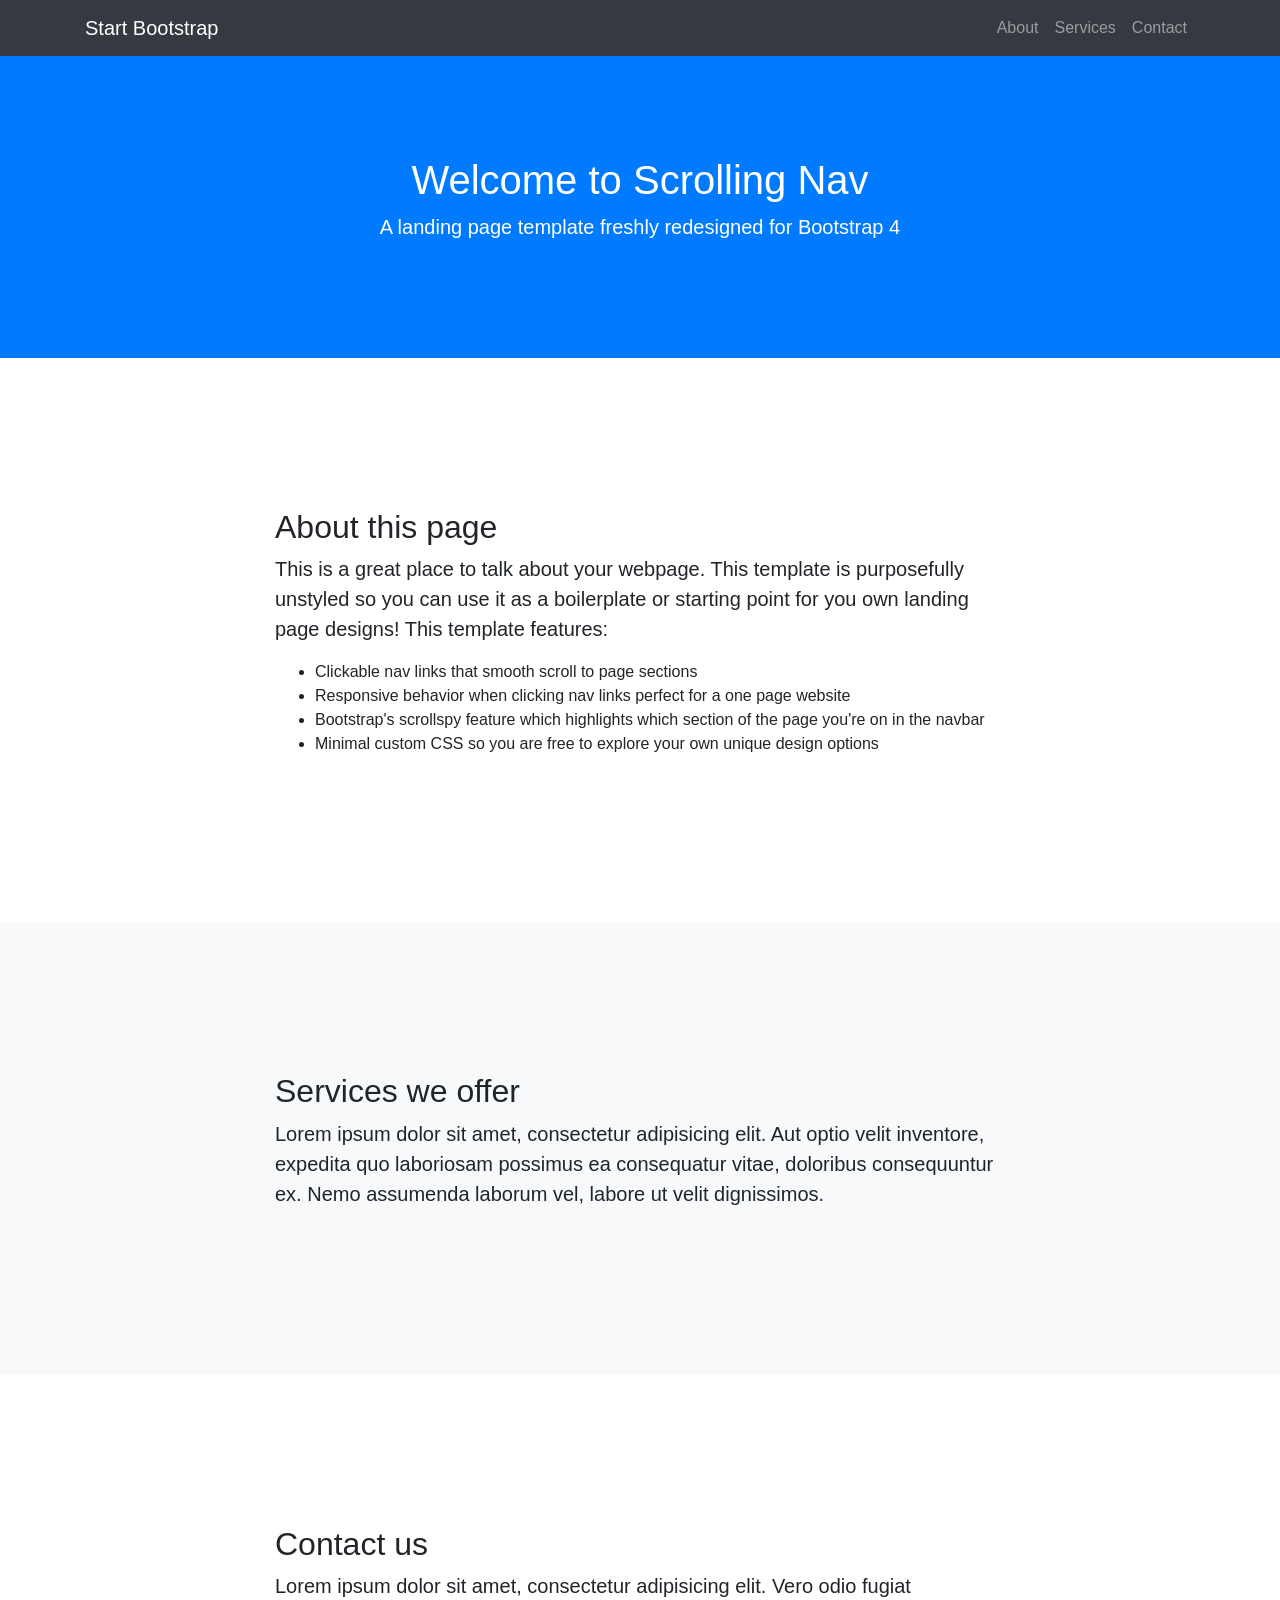
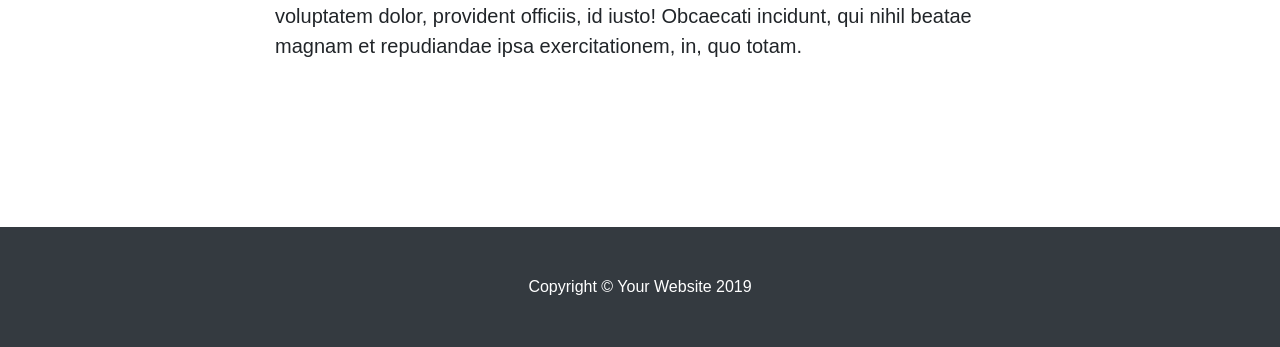
==== index.html @ 100c6a7b "Basic scroller structure" ====
<!DOCTYPE html>
<html lang="en">

<head>

  <meta charset="utf-8">
  <meta name="viewport" content="width=device-width, initial-scale=1, shrink-to-fit=no">
  <meta name="description" content="">
  <meta name="author" content="">

  <title>Scrolling Nav - Start Bootstrap Template</title>

  <!-- Bootstrap core CSS -->
  <link rel="stylesheet" href="https://stackpath.bootstrapcdn.com/bootstrap/4.1.3/css/bootstrap.min.css"
    integrity="sha384-MCw98/SFnGE8fJT3GXwEOngsV7Zt27NXFoaoApmYm81iuXoPkFOJwJ8ERdknLPMO" crossorigin="anonymous">

  <!-- Custom styles for this template -->
  <link rel="stylesheet" href="./style.css">

</head>

<body id="page-top">

  <!-- Navigation -->
  <nav class="navbar navbar-expand-lg navbar-dark bg-dark fixed-top" id="mainNav">
    <div class="container">
      <a class="navbar-brand js-scroll-trigger" href="#page-top">Start Bootstrap</a>
      <button class="navbar-toggler" type="button" data-toggle="collapse" data-target="#navbarResponsive"
        aria-controls="navbarResponsive" aria-expanded="false" aria-label="Toggle navigation">
        <span class="navbar-toggler-icon"></span>
      </button>
      <div class="collapse navbar-collapse" id="navbarResponsive">
        <ul class="navbar-nav ml-auto">
          <li class="nav-item">
            <a class="nav-link js-scroll-trigger" href="#about">About</a>
          </li>
          <li class="nav-item">
            <a class="nav-link js-scroll-trigger" href="#services">Services</a>
          </li>
          <li class="nav-item">
            <a class="nav-link js-scroll-trigger" href="#contact">Contact</a>
          </li>
        </ul>
      </div>
    </div>
  </nav>

  <header class="bg-primary text-white">
    <div class="container text-center">
      <h1>Welcome to Scrolling Nav</h1>
      <p class="lead">A landing page template freshly redesigned for Bootstrap 4</p>
    </div>
  </header>

  <section id="about">
    <div class="container">
      <div class="row">
        <div class="col-lg-8 mx-auto">
          <h2>About this page</h2>
          <p class="lead">This is a great place to talk about your webpage. This template is purposefully unstyled so
            you can use it as a boilerplate or starting point for you own landing page designs! This template features:
          </p>
          <ul>
            <li>Clickable nav links that smooth scroll to page sections</li>
            <li>Responsive behavior when clicking nav links perfect for a one page website</li>
            <li>Bootstrap's scrollspy feature which highlights which section of the page you're on in the navbar</li>
            <li>Minimal custom CSS so you are free to explore your own unique design options</li>
          </ul>
        </div>
      </div>
    </div>
  </section>

  <section id="services" class="bg-light">
    <div class="container">
      <div class="row">
        <div class="col-lg-8 mx-auto">
          <h2>Services we offer</h2>
          <p class="lead">Lorem ipsum dolor sit amet, consectetur adipisicing elit. Aut optio velit inventore, expedita
            quo laboriosam possimus ea consequatur vitae, doloribus consequuntur ex. Nemo assumenda laborum vel, labore
            ut velit dignissimos.</p>
        </div>
      </div>
    </div>
  </section>

  <section id="contact">
    <div class="container">
      <div class="row">
        <div class="col-lg-8 mx-auto">
          <h2>Contact us</h2>
          <p class="lead">Lorem ipsum dolor sit amet, consectetur adipisicing elit. Vero odio fugiat voluptatem dolor,
            provident officiis, id iusto! Obcaecati incidunt, qui nihil beatae magnam et repudiandae ipsa
            exercitationem, in, quo totam.</p>
        </div>
      </div>
    </div>
  </section>

  <!-- Footer -->
  <footer class="py-5 bg-dark">
    <div class="container">
      <p class="m-0 text-center text-white">Copyright &copy; Your Website 2019</p>
    </div>
    <!-- /.container -->
  </footer>

  <!-- Bootstrap core JavaScript -->
  <script src="vendor/jquery/jquery.min.js"></script>
  <script src="vendor/bootstrap/js/bootstrap.bundle.min.js"></script>

  <!-- Plugin JavaScript -->
  <script src="vendor/jquery-easing/jquery.easing.min.js"></script>

  <!-- Custom JavaScript for this theme -->
  <script src="js/scrolling-nav.js"></script>

</body>

</html>
---- style.css ----
header {
    padding: 156px 0 100px;
  }
  
  section {
    padding: 150px 0;
  }
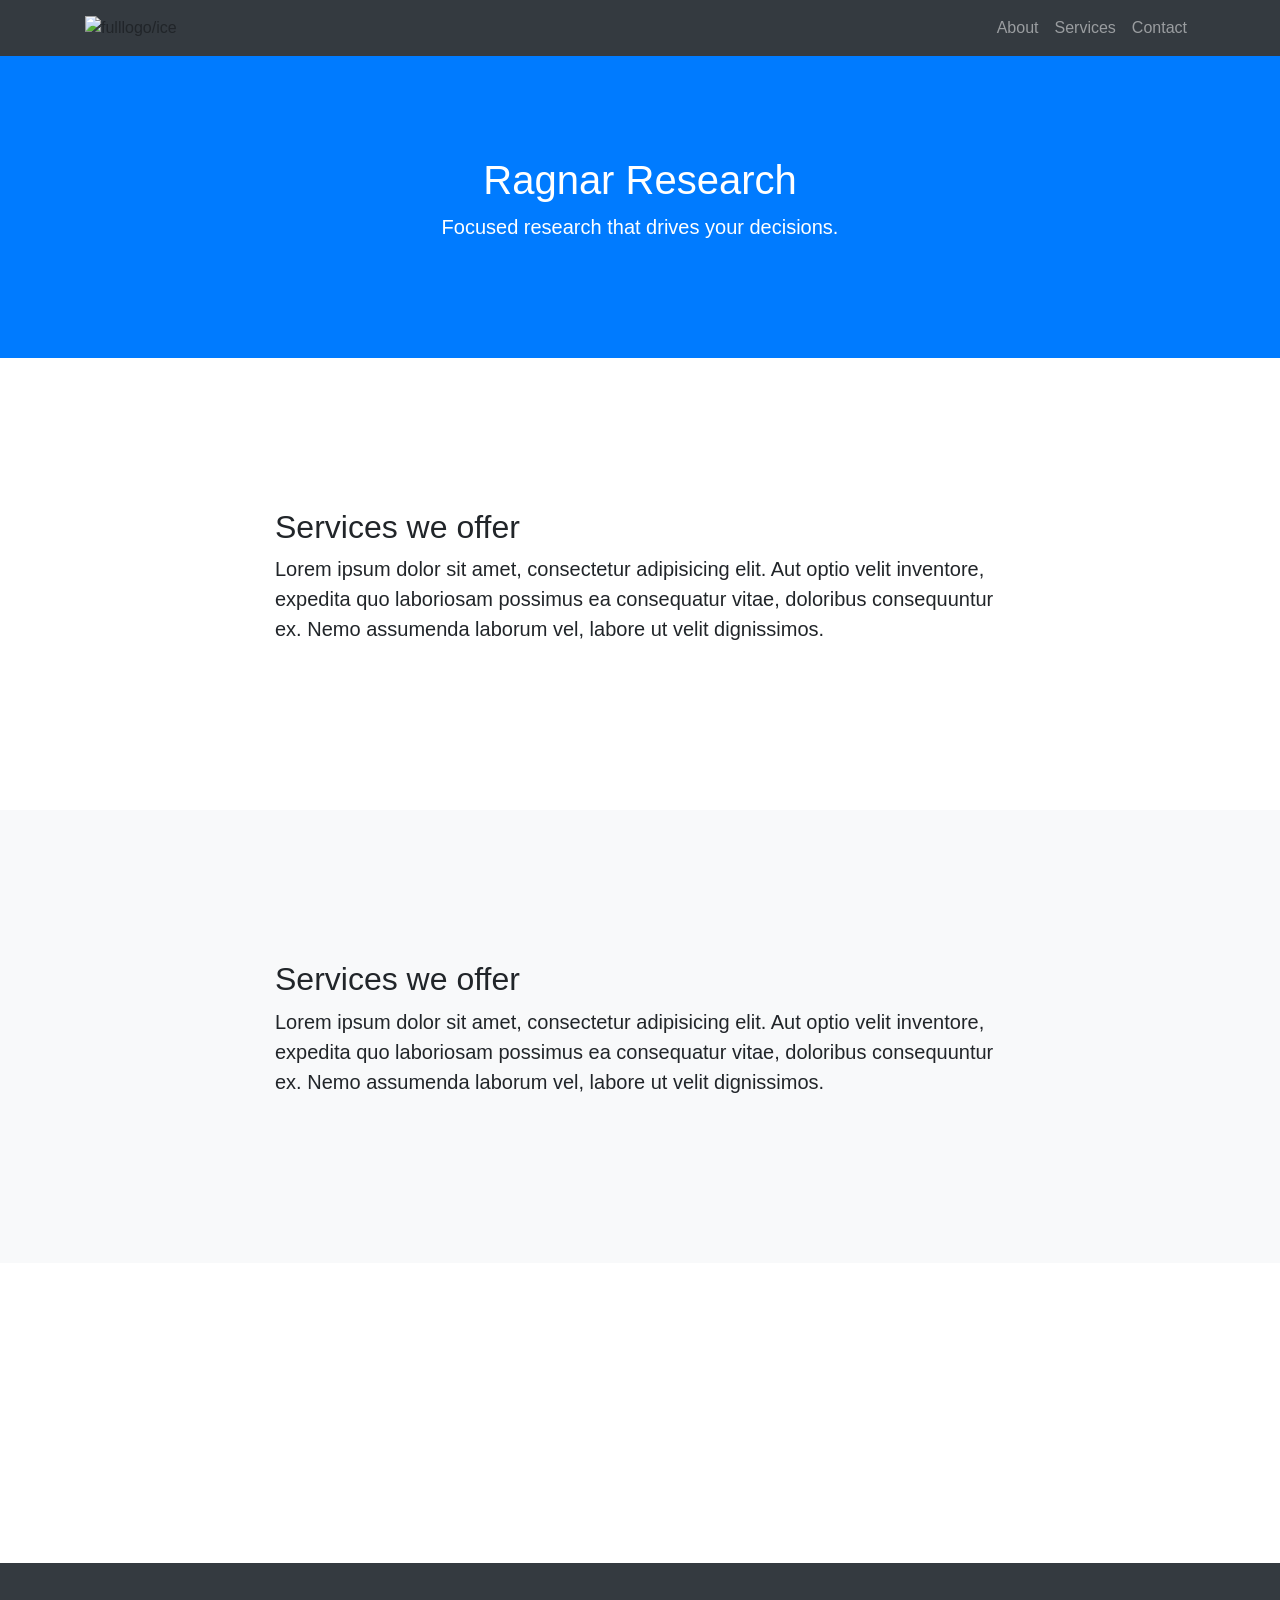
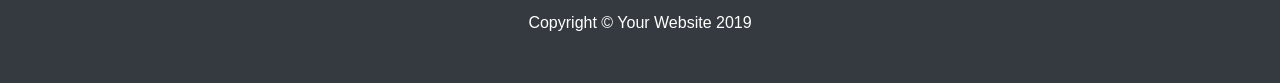
==== commit 401b246d: "logo, needs to be resized but shrinks in a responzive way." ====
--- a/index.html
+++ b/index.html
@@ -8,7 +8,6 @@
   <meta name="description" content="">
   <meta name="author" content="">
 
-  <title>Scrolling Nav - Start Bootstrap Template</title>
 
   <!-- Bootstrap core CSS -->
   <link rel="stylesheet" href="https://stackpath.bootstrapcdn.com/bootstrap/4.1.3/css/bootstrap.min.css"
@@ -24,7 +23,7 @@
   <!-- Navigation -->
   <nav class="navbar navbar-expand-lg navbar-dark bg-dark fixed-top" id="mainNav">
     <div class="container">
-      <a class="navbar-brand js-scroll-trigger" href="#page-top">Start Bootstrap</a>
+      <img id="header-logo" src="files/images/logos/full_ragnar_logo_horizontal_v1.1.png" alt="fulllogo/ice">
       <button class="navbar-toggler" type="button" data-toggle="collapse" data-target="#navbarResponsive"
         aria-controls="navbarResponsive" aria-expanded="false" aria-label="Toggle navigation">
         <span class="navbar-toggler-icon"></span>
@@ -47,29 +46,23 @@
 
   <header class="bg-primary text-white">
     <div class="container text-center">
-      <h1>Welcome to Scrolling Nav</h1>
-      <p class="lead">A landing page template freshly redesigned for Bootstrap 4</p>
+      <h1>Ragnar Research</h1>
+      <p class="lead">Focused research that drives your decisions.</p>
     </div>
   </header>
-
   <section id="about">
     <div class="container">
       <div class="row">
         <div class="col-lg-8 mx-auto">
-          <h2>About this page</h2>
-          <p class="lead">This is a great place to talk about your webpage. This template is purposefully unstyled so
-            you can use it as a boilerplate or starting point for you own landing page designs! This template features:
-          </p>
-          <ul>
-            <li>Clickable nav links that smooth scroll to page sections</li>
-            <li>Responsive behavior when clicking nav links perfect for a one page website</li>
-            <li>Bootstrap's scrollspy feature which highlights which section of the page you're on in the navbar</li>
-            <li>Minimal custom CSS so you are free to explore your own unique design options</li>
-          </ul>
+          <h2>Services we offer</h2>
+          <p class="lead">Lorem ipsum dolor sit amet, consectetur adipisicing elit. Aut optio velit inventore, expedita
+            quo laboriosam possimus ea consequatur vitae, doloribus consequuntur ex. Nemo assumenda laborum vel, labore
+            ut velit dignissimos.</p>
         </div>
       </div>
     </div>
   </section>
+
 
   <section id="services" class="bg-light">
     <div class="container">
@@ -85,16 +78,7 @@
   </section>
 
   <section id="contact">
-    <div class="container">
-      <div class="row">
-        <div class="col-lg-8 mx-auto">
-          <h2>Contact us</h2>
-          <p class="lead">Lorem ipsum dolor sit amet, consectetur adipisicing elit. Vero odio fugiat voluptatem dolor,
-            provident officiis, id iusto! Obcaecati incidunt, qui nihil beatae magnam et repudiandae ipsa
-            exercitationem, in, quo totam.</p>
-        </div>
-      </div>
-    </div>
+
   </section>
 
   <!-- Footer -->
@@ -106,14 +90,14 @@
   </footer>
 
   <!-- Bootstrap core JavaScript -->
-  <script src="vendor/jquery/jquery.min.js"></script>
-  <script src="vendor/bootstrap/js/bootstrap.bundle.min.js"></script>
+  <script src="./vendor/jquery/jquery.min.js"></script>
+  <script src="./vendor/bootstrap/js/bootstrap.bundle.min.js"></script>
 
   <!-- Plugin JavaScript -->
-  <script src="vendor/jquery-easing/jquery.easing.min.js"></script>
+  <script src="./vendor/jquery-easing/jquery.easing.min.js"></script>
 
   <!-- Custom JavaScript for this theme -->
-  <script src="js/scrolling-nav.js"></script>
+  <script src="./js/scrolling-nav.js"></script>
 
 </body>
 
--- a/style.css
+++ b/style.css
@@ -5,4 +5,36 @@
   section {
     padding: 150px 0;
   }
-  +
+#header-logo{
+  height:25%;
+  width:25%;
+}
+
+
+/*sliding container*/
+
+.container:hover .overlay {
+  height:100%;
+  width: 100%;
+}
+.text{
+  color: white;
+  font-size: 20px;
+  position: absolute;
+  top: 50%;
+  -webkit-transform: translate (-50%,-50%);
+  -ms-transform: translate(-50%, -50%);
+  transform: translate(-50%, -50%);
+  text-align:center;
+}
+.overlay{
+  position: absolute;
+  bottom:0;
+  left:0;
+  right:0;
+  background-color: #008CBB;
+  overflow: hidden;
+  width: 100%;
+  transition: 5s ease;
+}
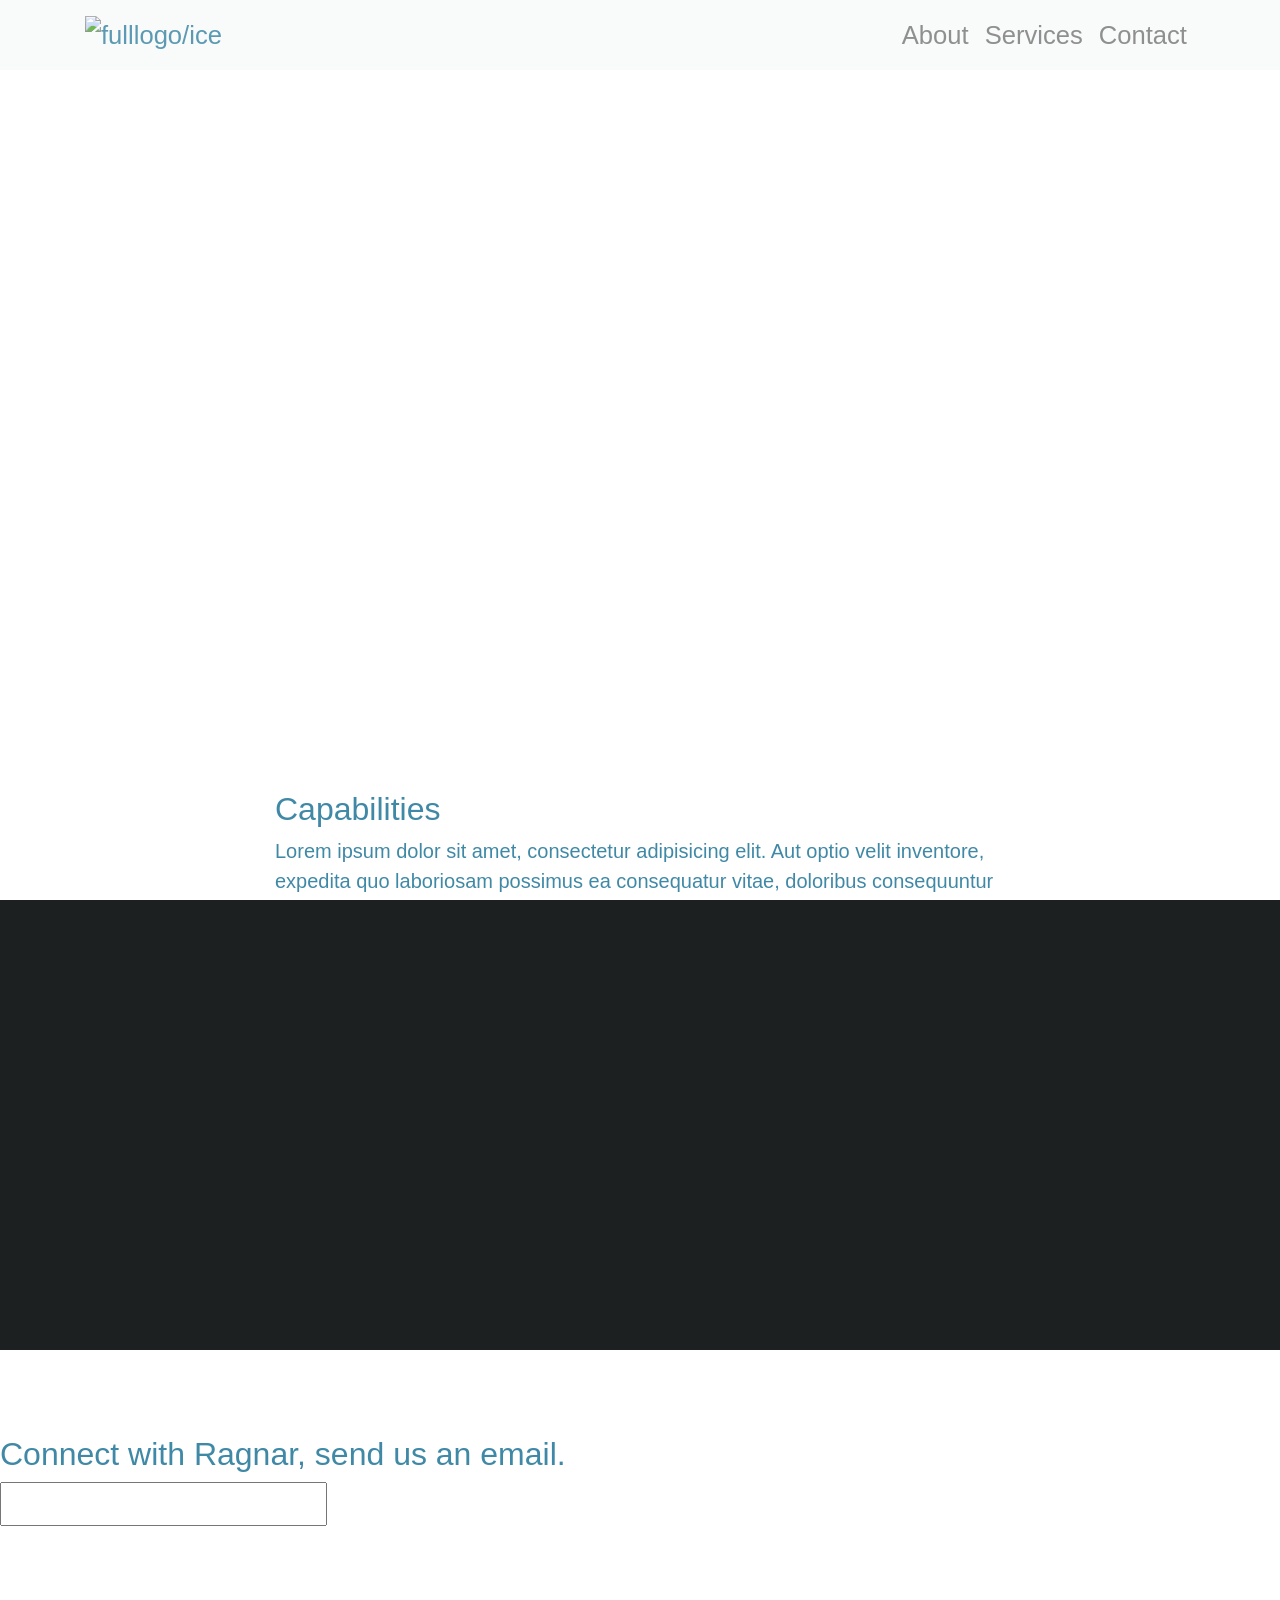
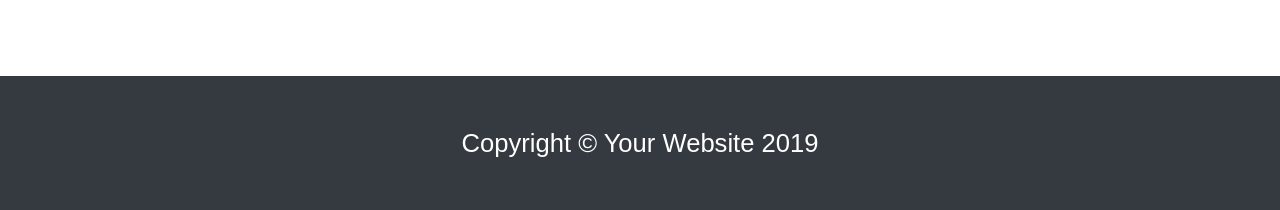
==== commit 0428bbc2: "updated design and pages" ====
--- a/index.html
+++ b/index.html
@@ -5,6 +5,8 @@
 
   <meta charset="utf-8">
   <meta name="viewport" content="width=device-width, initial-scale=1, shrink-to-fit=no">
+  <title>Ragnar Research</title>
+  <link rel="shortcut icon" href="favicon.ico">
   <meta name="description" content="">
   <meta name="author" content="">
 
@@ -13,15 +15,24 @@
   <link rel="stylesheet" href="https://stackpath.bootstrapcdn.com/bootstrap/4.1.3/css/bootstrap.min.css"
     integrity="sha384-MCw98/SFnGE8fJT3GXwEOngsV7Zt27NXFoaoApmYm81iuXoPkFOJwJ8ERdknLPMO" crossorigin="anonymous">
 
-  <!-- Custom styles for this template -->
+  <!-- Custom styles -->
+  <link rel="stylesheet" href="./animation.css">
   <link rel="stylesheet" href="./style.css">
 
 </head>
 
 <body id="page-top">
+  <div class="loader">
+    <div class="bar1"></div>
+    <div class="bar2"></div>
+    <div class="bar3"></div>
+    <div class="bar4"></div>
+    <div class="bar5"></div>
+    <div class="bar6"></div>
+  </div>
 
   <!-- Navigation -->
-  <nav class="navbar navbar-expand-lg navbar-dark bg-dark fixed-top" id="mainNav">
+  <nav class="navbar navbar-expand-lg navbar-light bg-light fixed-top" id="mainNav">
     <div class="container">
       <img id="header-logo" src="files/images/logos/full_ragnar_logo_horizontal_v1.1.png" alt="fulllogo/ice">
       <button class="navbar-toggler" type="button" data-toggle="collapse" data-target="#navbarResponsive"
@@ -44,17 +55,19 @@
     </div>
   </nav>
 
-  <header class="bg-primary text-white">
-    <div class="container text-center">
-      <h1>Ragnar Research</h1>
-      <p class="lead">Focused research that drives your decisions.</p>
-    </div>
-  </header>
+
+  <video autoplay loop muted>
+    <source src="./files/Pexels Videos 2594.mp4" type="video/mp4">
+  </video>
+  <div class="overlay-desc">
+    <h1 id="Ragnar-Head-Title">RAGNAR</h1>
+  </div>
+
   <section id="about">
     <div class="container">
       <div class="row">
         <div class="col-lg-8 mx-auto">
-          <h2>Services we offer</h2>
+          <h2>Capabilities</h2>
           <p class="lead">Lorem ipsum dolor sit amet, consectetur adipisicing elit. Aut optio velit inventore, expedita
             quo laboriosam possimus ea consequatur vitae, doloribus consequuntur ex. Nemo assumenda laborum vel, labore
             ut velit dignissimos.</p>
@@ -63,22 +76,28 @@
     </div>
   </section>
 
+  <div class="service-wrapper">
+    <div><img src="team/team_photos/team/Ragnar_Research_Headshots_Group_0134.jpg" alt="teamBackground"
+        class="teamPortraitBG"></div>
+    <div class="service-wrapper-inner">
 
-  <section id="services" class="bg-light">
-    <div class="container">
-      <div class="row">
-        <div class="col-lg-8 mx-auto">
-          <h2>Services we offer</h2>
-          <p class="lead">Lorem ipsum dolor sit amet, consectetur adipisicing elit. Aut optio velit inventore, expedita
-            quo laboriosam possimus ea consequatur vitae, doloribus consequuntur ex. Nemo assumenda laborum vel, labore
-            ut velit dignissimos.</p>
-        </div>
-      </div>
+      <a href="team/index.html" class="js-scroll-trigger">
+        <h2 class="text">Meet Our Team</h2>
+      </a>
+      <p class="text">Lorem ipsum dolor sit amet, consectetur adipisicing elit. Aut optio velit inventore,
+        expedita
+        quo laboriosam possimus ea consequatur vitae, doloribus consequuntur ex. Nemo assumenda laborum vel, labore
+        ut velit dignissimos.</p>
     </div>
-  </section>
+
+  </div>
+
 
   <section id="contact">
-
+    <h2 id="Contact-Heading">Connect with Ragnar, send us an email.</h2>
+    <form action="https://formspree.io/colingoodale@gmail.com" method="POST">
+      <input type="text" name="Name">
+    </form>
   </section>
 
   <!-- Footer -->
@@ -92,13 +111,15 @@
   <!-- Bootstrap core JavaScript -->
   <script src="./vendor/jquery/jquery.min.js"></script>
   <script src="./vendor/bootstrap/js/bootstrap.bundle.min.js"></script>
-
+  <!--Custom Javascript for animation-->
+  <script src="./animation.js"></script>
   <!-- Plugin JavaScript -->
   <script src="./vendor/jquery-easing/jquery.easing.min.js"></script>
 
   <!-- Custom JavaScript for this theme -->
   <script src="./js/scrolling-nav.js"></script>
 
+
 </body>
 
 </html>
--- a/animation.css
+++ b/animation.css
@@ -0,0 +1,141 @@
+@keyframes delay {
+    0%, 40%, 100% { 
+      transform: scaleY(0.05);
+      -webkit-transform: scaleY(0.05);
+    }  20% { 
+      transform: scaleY(1.0);
+      -webkit-transform: scaleY(1.0);
+    }
+  }
+  body{
+      font-size: 1.6rem;
+    font-family: "Open Sans", sans-serif;
+    color: #4089a6;
+    background-color: #ffffff;
+    -webkit-font-smoothing: antialiased;
+    
+    &:before,
+    &:after{
+      content: '';
+      height: 50vh;
+      width:100%;
+      position:fixed;
+      left:0;
+      background: #1c2020;
+      z-index:1;
+      
+    }
+    
+    &:before{
+      top: 0;
+      transform: translateY(-100%);
+    }
+    &:after{
+      bottom: 0;
+      transform: translateY(100%);
+    }
+    
+    /*&.is-changing{
+      &:before,
+      &:after{
+        transform: translateY(0);
+      }
+    }*/
+    
+  }
+  h1{
+    color: #1c2020;
+    margin-bottom: 1em;
+    font-size: 2.2rem;
+    font-weight: 100;
+  }
+  .btn{
+    display: inline-block;
+    padding: 1.4em 1.6em;
+    margin-bottom: 2em;
+    border-radius: 50em;
+    background-color: lighten(#1c2020, 10%);
+    color: #ffffff;
+    font-weight: bold;
+    font-size: 0.8rem;
+    letter-spacing: 1px;
+    text-transform: uppercase;
+    text-decoration: none;
+    
+    &:hover{
+      background-color: lighten(#1c2020, 15%);
+    }
+  }
+  .loader {
+    margin: 0 auto;
+    width: 60px;
+    height: 50px;
+    text-align: center;
+    font-size: 10px;
+    position: absolute;
+    top: 50%;
+    left: 50%;
+    transform: translateY(-50%) translateX(-50%);
+    z-index: 500;
+    opacity: 0;
+    
+    > div {
+      height: 100%;
+      width: 8px;
+      display: inline-block;
+      float: left;
+      margin-left: 2px;
+      animation: delay 0.8s infinite ease-in-out;
+    }
+    
+    .bar1{
+      background-color: #754fa0 ;
+    }
+    .bar2{
+      background-color: #09b7bf;
+      animation-delay: -0.7s;
+    }
+    .bar3{
+      background-color: #90d36b;
+      animation-delay: -0.6s;
+    }
+    .bar4{
+      background-color: #f2d40d;
+      animation-delay: -0.5s;
+    }
+    .bar5{
+      background-color: #fcb12b;
+      animation-delay: -0.4s;
+    }
+    .bar6{
+      background-color: #ed1b72;
+      animation-delay: -0.3s;
+    }
+  }
+  main {
+    height: 100vh;
+    /* padding: 10px; */
+    text-align: center;
+    
+    .-content{
+      position: relative;
+      height: 100vh;
+      
+      > div {
+        height: 100%;
+        overflow: hidden;
+        overflow-y: auto;
+      }
+      
+      &.-index{
+          background-color: #f6f6f6;
+          display: table;
+          width: 100%;
+        
+        > div {
+          display: table-cell;
+          vertical-align: middle;
+        }
+      }
+    }
+  }
--- a/style.css
+++ b/style.css
@@ -7,34 +7,91 @@
   }
 
 #header-logo{
-  height:25%;
+  height: auto;
   width:25%;
+}
+/*navBar*/
+#mainNav{
+  opacity: 0.85;
+  filter: alpha(opacity=75);
+
+}
+/*header*/
+#ragnar-header{
+  background-color: #133395;
 }
 
 
+/*Meet the team mainpage*/
+.teamPortraitBG{
+  Height:auto;
+  width:100%;
+  color: white;
+  font-family: 'Nobile', sans-serif;
+  font-size: 9vw;
+  text-align: center;
+}
+
+
+
+
 /*sliding container*/
-
-.container:hover .overlay {
+.service-wrapper{
+  overflow:hidden;
+  position: relative;
+  margin-bottom: 20px;
+}
+.service-wrapper-inner{
   height:100%;
   width: 100%;
+  position: absolute;
+  top:75%;
+  z-index: 1;
+  padding: 15px, 20px;
+  -webkit-transition:0.1s;
+  -moz-transition: 0.1s;
+  -o-transition: 0.1s;
+  transition: 0.1s;
+  background: blue;
+  background-size: 100%;
 }
-.text{
+.service-wrapper:hover .service-wrapper-inner{
+  top:0;
+}
+
+
+/*video and title*/
+.video-container{
+  Height:100%;
+  width:100%;
+}
+video {
+  height: auto;
+  vertical-align: middle;
+  width: 100%;
+}
+
+/*Title Overlay CSS*/
+.overlay-desc {
+  background: rgba(0,0,0,0);
+  position: absolute;
+  top: 0; right: 0; bottom: 0; left: 0;
+  display: flex;
+  align-items: center;
+  justify-content: center;
+}
+#Ragnar-Head-Title {
   color: white;
-  font-size: 20px;
-  position: absolute;
-  top: 50%;
-  -webkit-transform: translate (-50%,-50%);
-  -ms-transform: translate(-50%, -50%);
-  transform: translate(-50%, -50%);
-  text-align:center;
+  font-family: 'Nobile', sans-serif;
+  font-size: 9vw;
+  text-align: center;
 }
-.overlay{
-  position: absolute;
-  bottom:0;
-  left:0;
-  right:0;
-  background-color: #008CBB;
-  overflow: hidden;
-  width: 100%;
-  transition: 5s ease;
+#Eleveator-Pitch {
+  color: white;
+  font-family: 'Nobile', sans-serif;
+  font-size: 9vw;
+  text-align: center;
 }
+#services{
+  background-image: url(./files/images/team_photos/team/)
+}
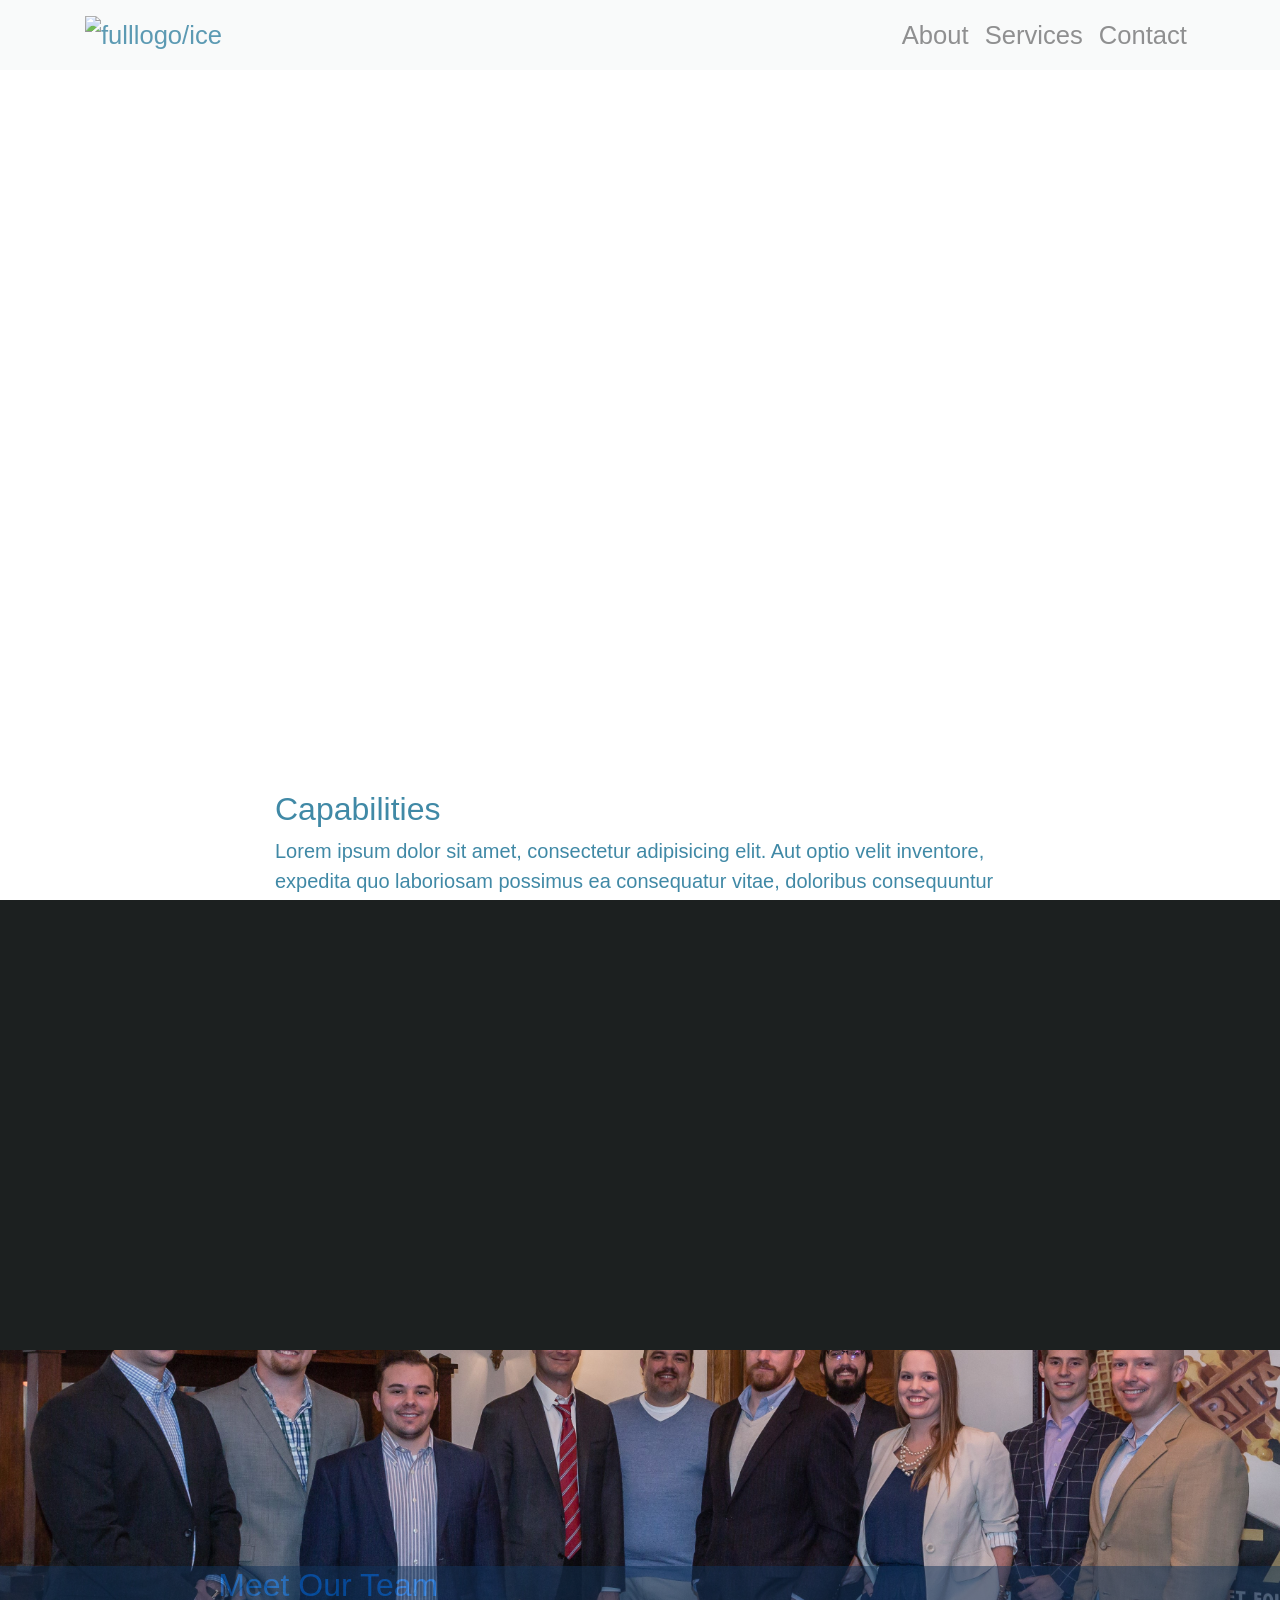
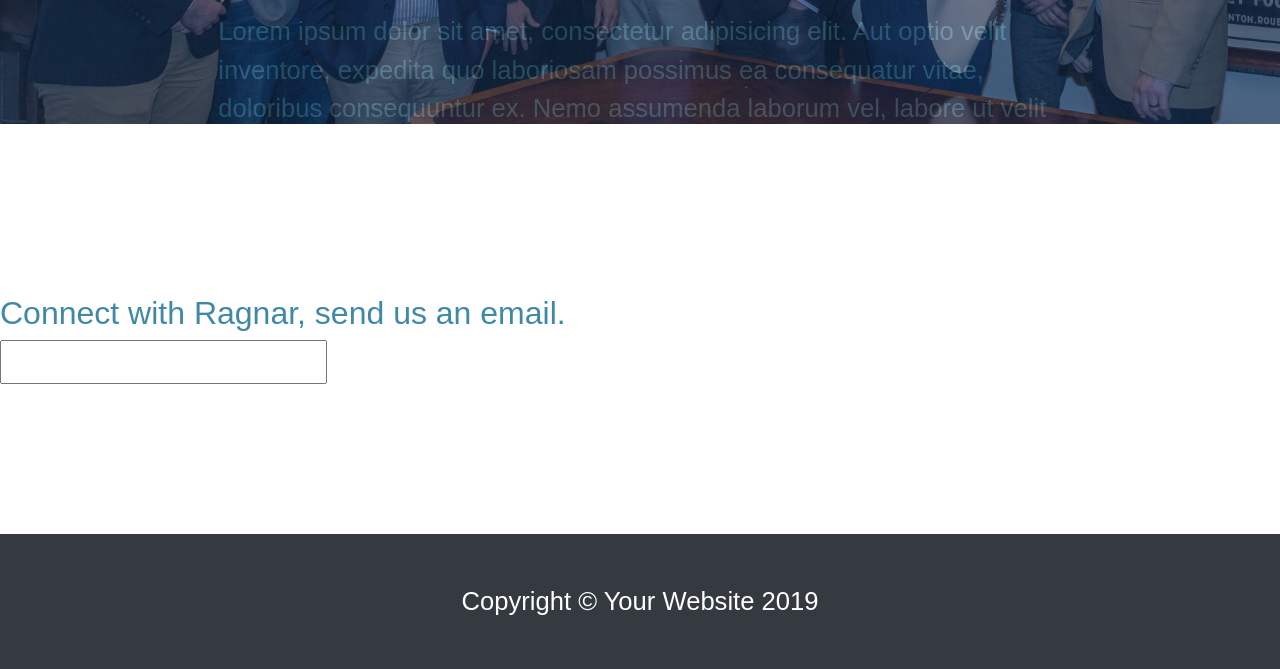
==== commit 9cc48dfd: "colorized sliding theme. Need to add white papers infor graphics." ====
--- a/index.html
+++ b/index.html
@@ -77,19 +77,21 @@
   </section>
 
   <div class="service-wrapper">
-    <div><img src="team/team_photos/team/Ragnar_Research_Headshots_Group_0134.jpg" alt="teamBackground"
-        class="teamPortraitBG"></div>
+    <div><img src="team/img/Ragnar_Research_Headshots_Group_0134_crop.jpg" alt="teamBackground" class="teamPortraitBG">
+    </div>
     <div class="service-wrapper-inner">
-
-      <a href="team/index.html" class="js-scroll-trigger">
-        <h2 class="text">Meet Our Team</h2>
-      </a>
-      <p class="text">Lorem ipsum dolor sit amet, consectetur adipisicing elit. Aut optio velit inventore,
-        expedita
-        quo laboriosam possimus ea consequatur vitae, doloribus consequuntur ex. Nemo assumenda laborum vel, labore
-        ut velit dignissimos.</p>
+      <div class="row">
+        <div class="col-lg-8 mx-auto">
+          <a href="team/index.html" class="js-scroll-trigger">
+            <h2 class="text">Meet Our Team</h2>
+          </a>
+          <p class="text">Lorem ipsum dolor sit amet, consectetur adipisicing elit. Aut optio velit inventore,
+            expedita
+            quo laboriosam possimus ea consequatur vitae, doloribus consequuntur ex. Nemo assumenda laborum vel, labore
+            ut velit dignissimos.</p>
+        </div>
+      </div>
     </div>
-
   </div>
 
 
--- a/style.css
+++ b/style.css
@@ -1,3 +1,7 @@
+.TeamRow{
+  align-content: Center;
+}
+
 header {
     padding: 156px 0 100px;
   }
@@ -24,7 +28,7 @@
 
 /*Meet the team mainpage*/
 .teamPortraitBG{
-  Height:auto;
+  height:auto;
   width:100%;
   color: white;
   font-family: 'Nobile', sans-serif;
@@ -48,12 +52,13 @@
   top:75%;
   z-index: 1;
   padding: 15px, 20px;
-  -webkit-transition:0.1s;
-  -moz-transition: 0.1s;
-  -o-transition: 0.1s;
-  transition: 0.1s;
-  background: blue;
+  -webkit-transition:1s;
+  -moz-transition: 1s;
+  -o-transition: 1s;
+  transition: 1s;
+  background-color: #133359;
   background-size: 100%;
+  opacity:0.5;
 }
 .service-wrapper:hover .service-wrapper-inner{
   top:0;
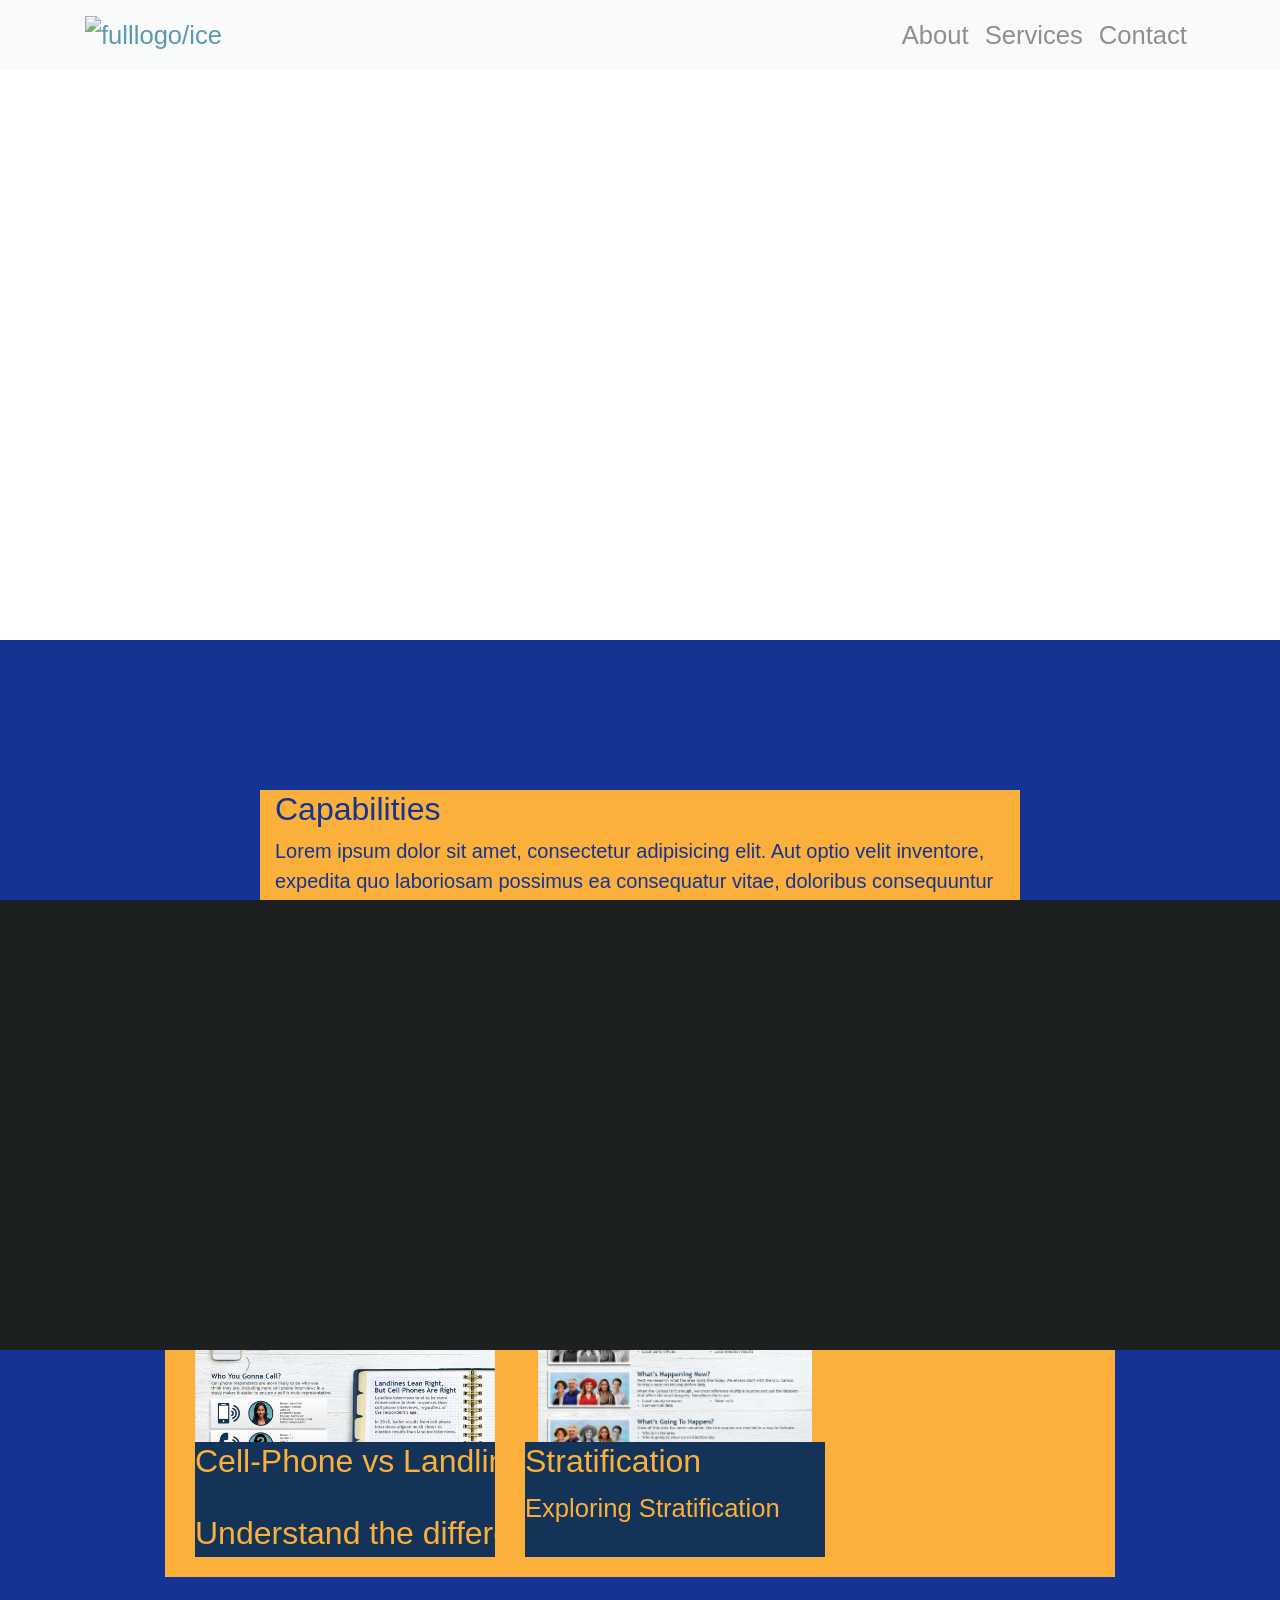
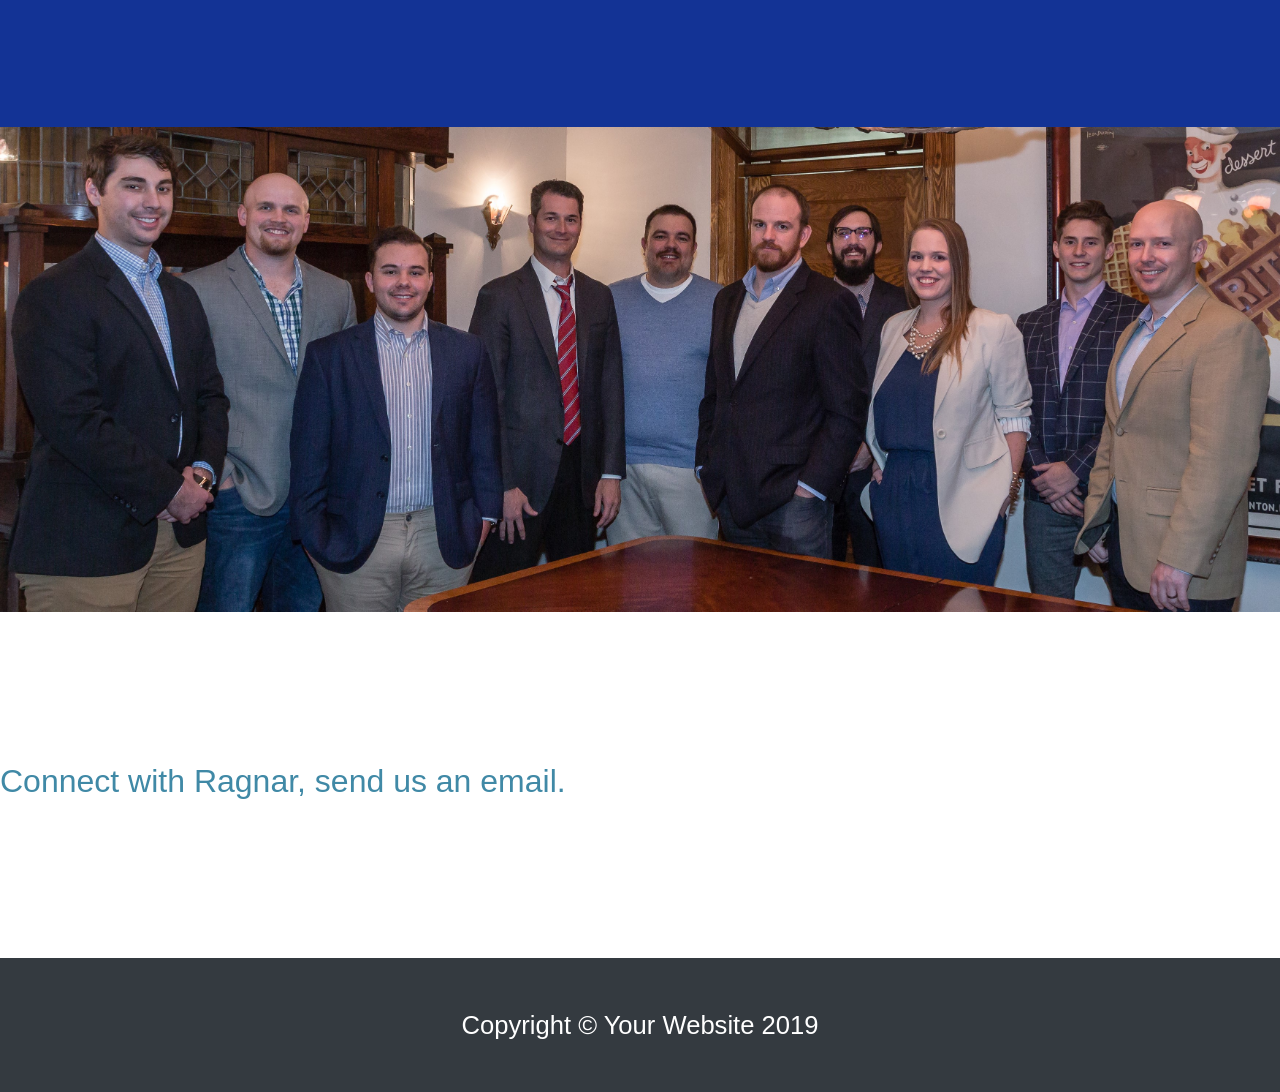
==== commit 15df5a51: "Finished wireframe design." ====
--- a/index.html
+++ b/index.html
@@ -21,105 +21,122 @@
 
 </head>
 
-<body id="page-top">
-  <div class="loader">
-    <div class="bar1"></div>
-    <div class="bar2"></div>
-    <div class="bar3"></div>
-    <div class="bar4"></div>
-    <div class="bar5"></div>
-    <div class="bar6"></div>
+<!-- Navigation -->
+<nav class="navbar navbar-expand-lg navbar-light bg-light fixed-top" id="mainNav">
+  <div class="container">
+    <img id="header-logo" src="files/images/logos/full_ragnar_logo_horizontal_v1.1.png" alt="fulllogo/ice">
+    <button class="navbar-toggler" type="button" data-toggle="collapse" data-target="#navbarResponsive"
+      aria-controls="navbarResponsive" aria-expanded="false" aria-label="Toggle navigation">
+      <span class="navbar-toggler-icon"></span>
+    </button>
+    <div class="collapse navbar-collapse" id="navbarResponsive">
+      <ul class="navbar-nav ml-auto">
+        <li class="nav-item">
+          <a class="nav-link js-scroll-trigger" href="#about">About</a>
+        </li>
+        <li class="nav-item">
+          <a class="nav-link js-scroll-trigger" href="#services">Services</a>
+        </li>
+        <li class="nav-item">
+          <a class="nav-link js-scroll-trigger" href="#contact">Contact</a>
+        </li>
+      </ul>
+    </div>
   </div>
+</nav>
 
-  <!-- Navigation -->
-  <nav class="navbar navbar-expand-lg navbar-light bg-light fixed-top" id="mainNav">
-    <div class="container">
-      <img id="header-logo" src="files/images/logos/full_ragnar_logo_horizontal_v1.1.png" alt="fulllogo/ice">
-      <button class="navbar-toggler" type="button" data-toggle="collapse" data-target="#navbarResponsive"
-        aria-controls="navbarResponsive" aria-expanded="false" aria-label="Toggle navigation">
-        <span class="navbar-toggler-icon"></span>
-      </button>
-      <div class="collapse navbar-collapse" id="navbarResponsive">
-        <ul class="navbar-nav ml-auto">
-          <li class="nav-item">
-            <a class="nav-link js-scroll-trigger" href="#about">About</a>
-          </li>
-          <li class="nav-item">
-            <a class="nav-link js-scroll-trigger" href="#services">Services</a>
-          </li>
-          <li class="nav-item">
-            <a class="nav-link js-scroll-trigger" href="#contact">Contact</a>
-          </li>
-        </ul>
+
+<video autoplay loop muted>
+  <source src="./files/Pexels Videos 2594.mp4" type="video/mp4">
+</video>
+<div class="overlay-desc">
+  <h1 id="Ragnar-Head-Title">RAGNAR</h1>
+</div>
+
+<section id="about">
+  <div class="container">
+    <div class="row">
+      <div class="col-lg-8 mx-auto" id="capabilities_row">
+        <h2 class="capabilities_text">Capabilities</h2>
+        <p class="lead capabilities_text">Lorem ipsum dolor sit amet, consectetur adipisicing elit. Aut optio velit
+          inventore, expedita quo laboriosam possimus ea consequatur vitae, doloribus consequuntur ex. Nemo assumenda
+          laborum vel, labore ut velit dignissimos.</p>
       </div>
     </div>
-  </nav>
+  </div>
+</section>
 
+<section id="whitePapers">
+  <div class="container">
+    <div class="row">
+      <div class="col-lg-10 mx-auto" id="whitePapersRow">
 
-  <video autoplay loop muted>
-    <source src="./files/Pexels Videos 2594.mp4" type="video/mp4">
-  </video>
-  <div class="overlay-desc">
-    <h1 id="Ragnar-Head-Title">RAGNAR</h1>
-  </div>
+        <div class="service-wrapper white-paper-image">
+          <div>
+            <img src="team/img/cell_phone_vs_landline_img.png" class="infoGraphic img-responsive" id="CellvsLand"
+              alt="CellvsLandline">
+          </div>
+          <div class="service-wrapper-inner">
+            <a href="./Inforgraphic_pages/cellvslandline.html" class="js-scroll-trigger">
+              <h2 class="text" id="cellVSH">Cell-Phone vs Landline<h2>
+                  <p class="text" id="CellVSP">Understand the difference between Cell and Landline interaction</p>
+            </a>
+          </div>
+        </div>
 
-  <section id="about">
-    <div class="container">
-      <div class="row">
-        <div class="col-lg-8 mx-auto">
-          <h2>Capabilities</h2>
-          <p class="lead">Lorem ipsum dolor sit amet, consectetur adipisicing elit. Aut optio velit inventore, expedita
-            quo laboriosam possimus ea consequatur vitae, doloribus consequuntur ex. Nemo assumenda laborum vel, labore
-            ut velit dignissimos.</p>
-        </div>
-      </div>
-    </div>
-  </section>
-
-  <div class="service-wrapper">
-    <div><img src="team/img/Ragnar_Research_Headshots_Group_0134_crop.jpg" alt="teamBackground" class="teamPortraitBG">
-    </div>
-    <div class="service-wrapper-inner">
-      <div class="row">
-        <div class="col-lg-8 mx-auto">
-          <a href="team/index.html" class="js-scroll-trigger">
-            <h2 class="text">Meet Our Team</h2>
-          </a>
-          <p class="text">Lorem ipsum dolor sit amet, consectetur adipisicing elit. Aut optio velit inventore,
-            expedita
-            quo laboriosam possimus ea consequatur vitae, doloribus consequuntur ex. Nemo assumenda laborum vel, labore
-            ut velit dignissimos.</p>
+        <div class="service-wrapper">
+          <div class="white-paper-img">
+            <img src="team/img/stratification_pt_1_v1.png" class="infoGraphic" id="Stratification" alt="Stratification">
+          </div>
+          <div class="service-wrapper-inner">
+            <a href="./Inforgraphic_pages/Stratification.html" class="js-scroll-trigger">
+              <h2 class="text" id="StratH">Stratification</h2>
+              <p class="text" id="StatP">Exploring Stratification</p>
+            </a>
+          </div>
         </div>
       </div>
     </div>
   </div>
+</section>
 
 
-  <section id="contact">
-    <h2 id="Contact-Heading">Connect with Ragnar, send us an email.</h2>
-    <form action="https://formspree.io/colingoodale@gmail.com" method="POST">
-      <input type="text" name="Name">
-    </form>
-  </section>
+<div class="portrait_container">
+  <img src="team/img/Ragnar_Research_Headshots_Group_0134_crop_2.jpg" class="teamPortraitBG" alt="teamBackground">
+  <div class="team_overlay">
+    <a href="./team/index.html">
+      <div class="meet_text">
+        Meet the Team
+      </div>
+    </a>
+  </div>
+</div>
 
-  <!-- Footer -->
-  <footer class="py-5 bg-dark">
-    <div class="container">
-      <p class="m-0 text-center text-white">Copyright &copy; Your Website 2019</p>
-    </div>
-    <!-- /.container -->
-  </footer>
 
-  <!-- Bootstrap core JavaScript -->
-  <script src="./vendor/jquery/jquery.min.js"></script>
-  <script src="./vendor/bootstrap/js/bootstrap.bundle.min.js"></script>
-  <!--Custom Javascript for animation-->
-  <script src="./animation.js"></script>
-  <!-- Plugin JavaScript -->
-  <script src="./vendor/jquery-easing/jquery.easing.min.js"></script>
+</div>
 
-  <!-- Custom JavaScript for this theme -->
-  <script src="./js/scrolling-nav.js"></script>
+
+<section id="contact">
+  <h2 id="Contact-Heading">Connect with Ragnar, send us an email.</h2>
+
+</section>
+
+<!-- Footer -->
+<footer class="py-5 bg-dark">
+  <div class="container">
+    <p class="m-0 text-center text-white">Copyright &copy; Your Website 2019</p>
+  </div>
+  <!-- /.container -->
+</footer>
+
+<!-- Bootstrap core JavaScript -->
+<script src="./vendor/jquery/jquery.min.js"></script>
+<script src="./vendor/bootstrap/js/bootstrap.bundle.min.js"></script>
+<!-- Plugin JavaScript -->
+<script src="./vendor/jquery-easing/jquery.easing.min.js"></script>
+
+<!-- Custom JavaScript for this theme -->
+<script src="./js/scrolling-nav.js"></script>
 
 
 </body>
--- a/style.css
+++ b/style.css
@@ -1,6 +1,7 @@
 .TeamRow{
   align-content: Center;
 }
+
 
 header {
     padding: 156px 0 100px;
@@ -25,9 +26,87 @@
   background-color: #133395;
 }
 
+/*Capabilities*/
+#about{
+  background-color:#133395;
+}
+#capabilities_row{
+  background-color: #FBB03B;
+}
+.capabilities_text{
+  color: #133395;
+}
 
+
+/* White Paper CSS*/
+#whitePapers{
+  background-color:#133395;
+}
+#whitePapersRow{
+  background-color: #FBB03B;
+  white-space: nowrap;
+  display:table;
+}
+/*white paper holders*/
+.white-paper-img{
+  vertical-align: middle;
+  padding: 13px;
+  display: table-cell;
+}
+.infoGraphic{
+  height:auto;
+  width:100%;
+
+}
+#CellVSP{
+  padding-top: 25px;
+}
+#StratVSP{
+  padding-top: 25px;
+}
+
+/*sliding container*/
+.text{
+  align-content: Left;
+  text-align:justify;
+  text-justify:inter-word;
+  color: #FBB03B;
+  z-index:2;
+  opacity: 1;
+}
+
+.service-wrapper{
+  overflow:hidden;
+  margin: 15px;
+  float: left;
+  height: 300px;
+  width: 300px;
+  position: relative;
+  margin-bottom: 20px;
+}
+.service-wrapper-inner{
+  height:100%;
+  width: 100%;
+  position: absolute;
+  top:185px;
+  z-index: 1;
+  padding: 15px, 20px;
+  -webkit-transition:2s;
+  -moz-transition: 2s;
+  -o-transition: 2s;
+  transition: 2s;
+  background-color: #133359;
+  background-size: 100%;
+  opacity: 1;
+}
+.service-wrapper:hover .service-wrapper-inner{
+  top:0;
+}
+
+/*Meet the Team*/
 /*Meet the team mainpage*/
 .teamPortraitBG{
+  display: block;
   height:auto;
   width:100%;
   color: white;
@@ -35,36 +114,39 @@
   font-size: 9vw;
   text-align: center;
 }
-
-
-
-
-/*sliding container*/
-.service-wrapper{
-  overflow:hidden;
+.portrait_container{
   position: relative;
-  margin-bottom: 20px;
+  width: 100%;
 }
-.service-wrapper-inner{
-  height:100%;
+.team_overlay{
+  position: absolute;
+  top: 0;
+  bottom: 0;
+  left: 0;
+  right: 0;
+  width:100;
+  opacity: 0;
+  transition: 1s ease;
+  background-color: #133395;
+}
+.portrait_container:hover .team_overlay {
+  opacity: .5;
+}
+.meet_text{
+  color: white;
+  font-size: 20px;
+  position: absolute;
+  top: 50%;
+  left: 50%;
+  -webkit-transform: translate(-50%, -50%);
+  -ms-transform: translate(-50%, -50%);
+  transform: translate(-50%, -50%);
+  text-align: center;
+}
+#MeetTheTeam{
+  height:auto;
   width: 100%;
-  position: absolute;
-  top:75%;
-  z-index: 1;
-  padding: 15px, 20px;
-  -webkit-transition:1s;
-  -moz-transition: 1s;
-  -o-transition: 1s;
-  transition: 1s;
-  background-color: #133359;
-  background-size: 100%;
-  opacity:0.5;
 }
-.service-wrapper:hover .service-wrapper-inner{
-  top:0;
-}
-
-
 /*video and title*/
 .video-container{
   Height:100%;
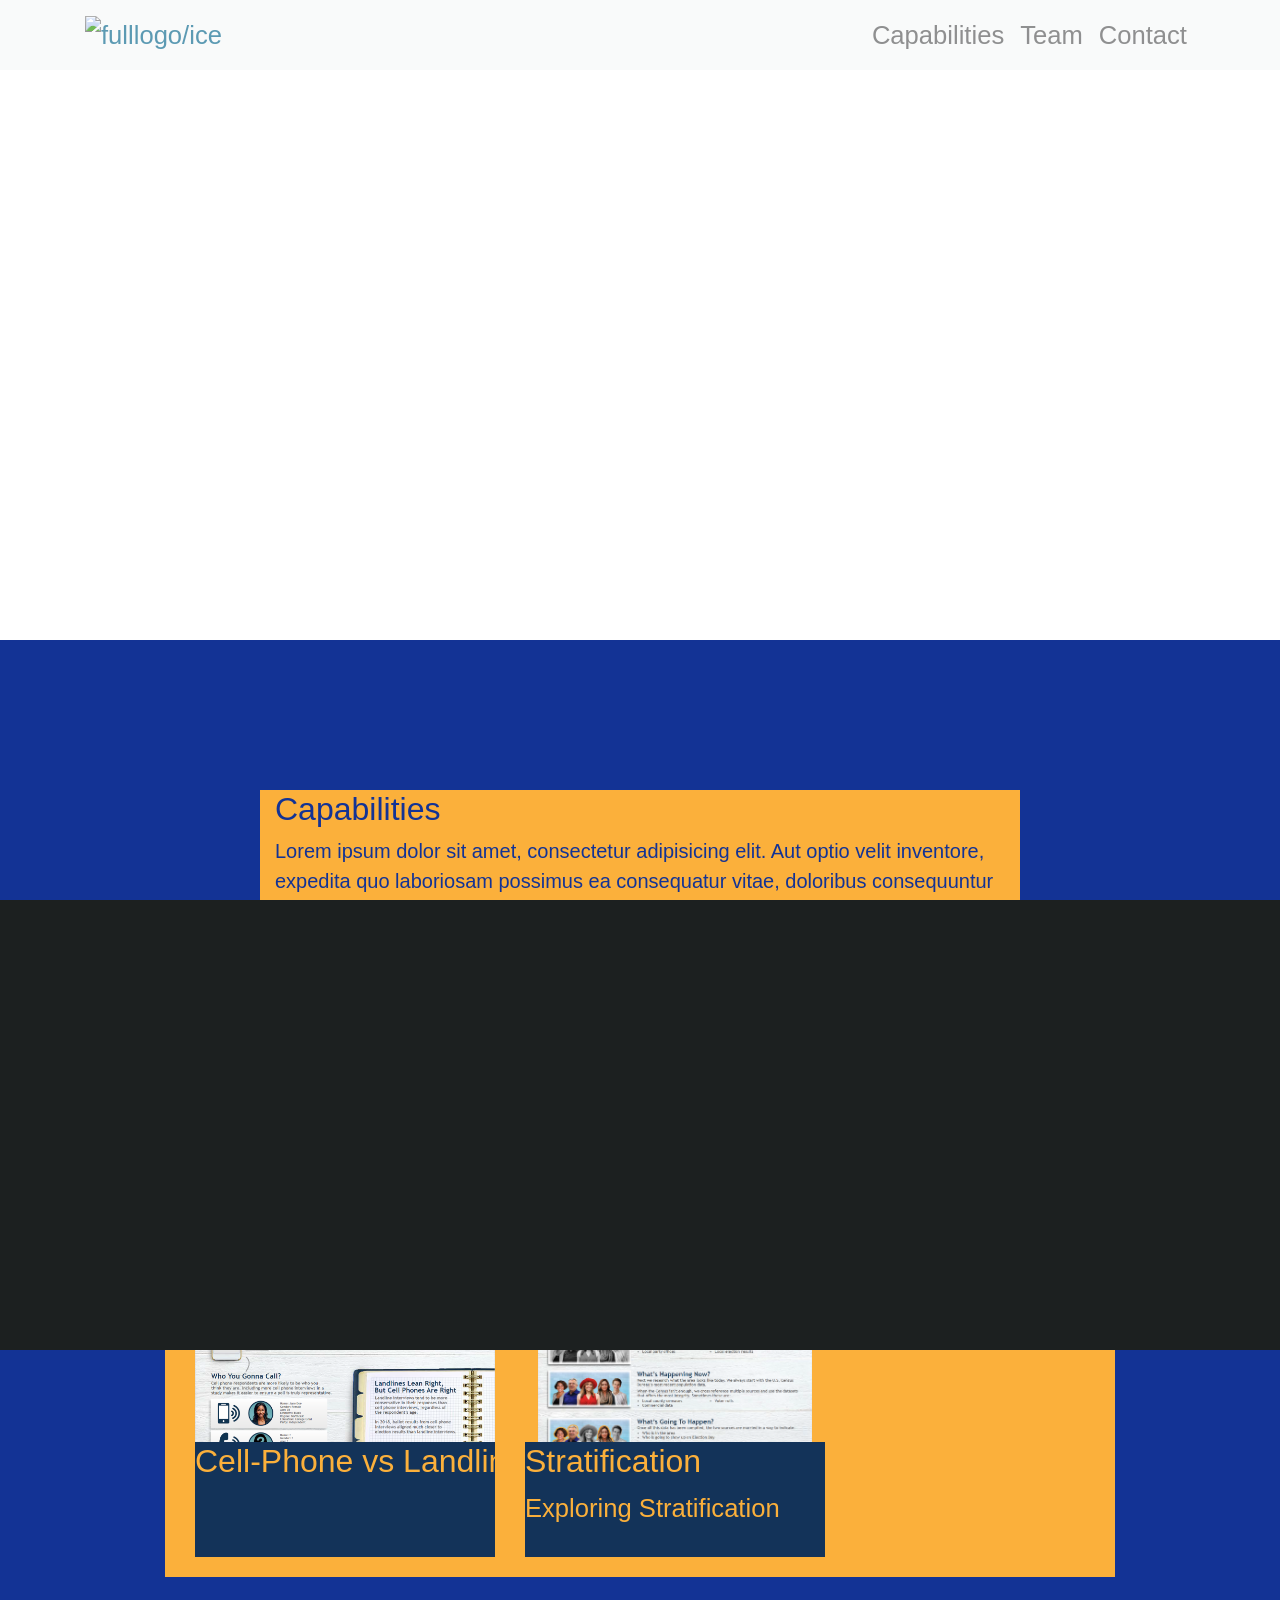
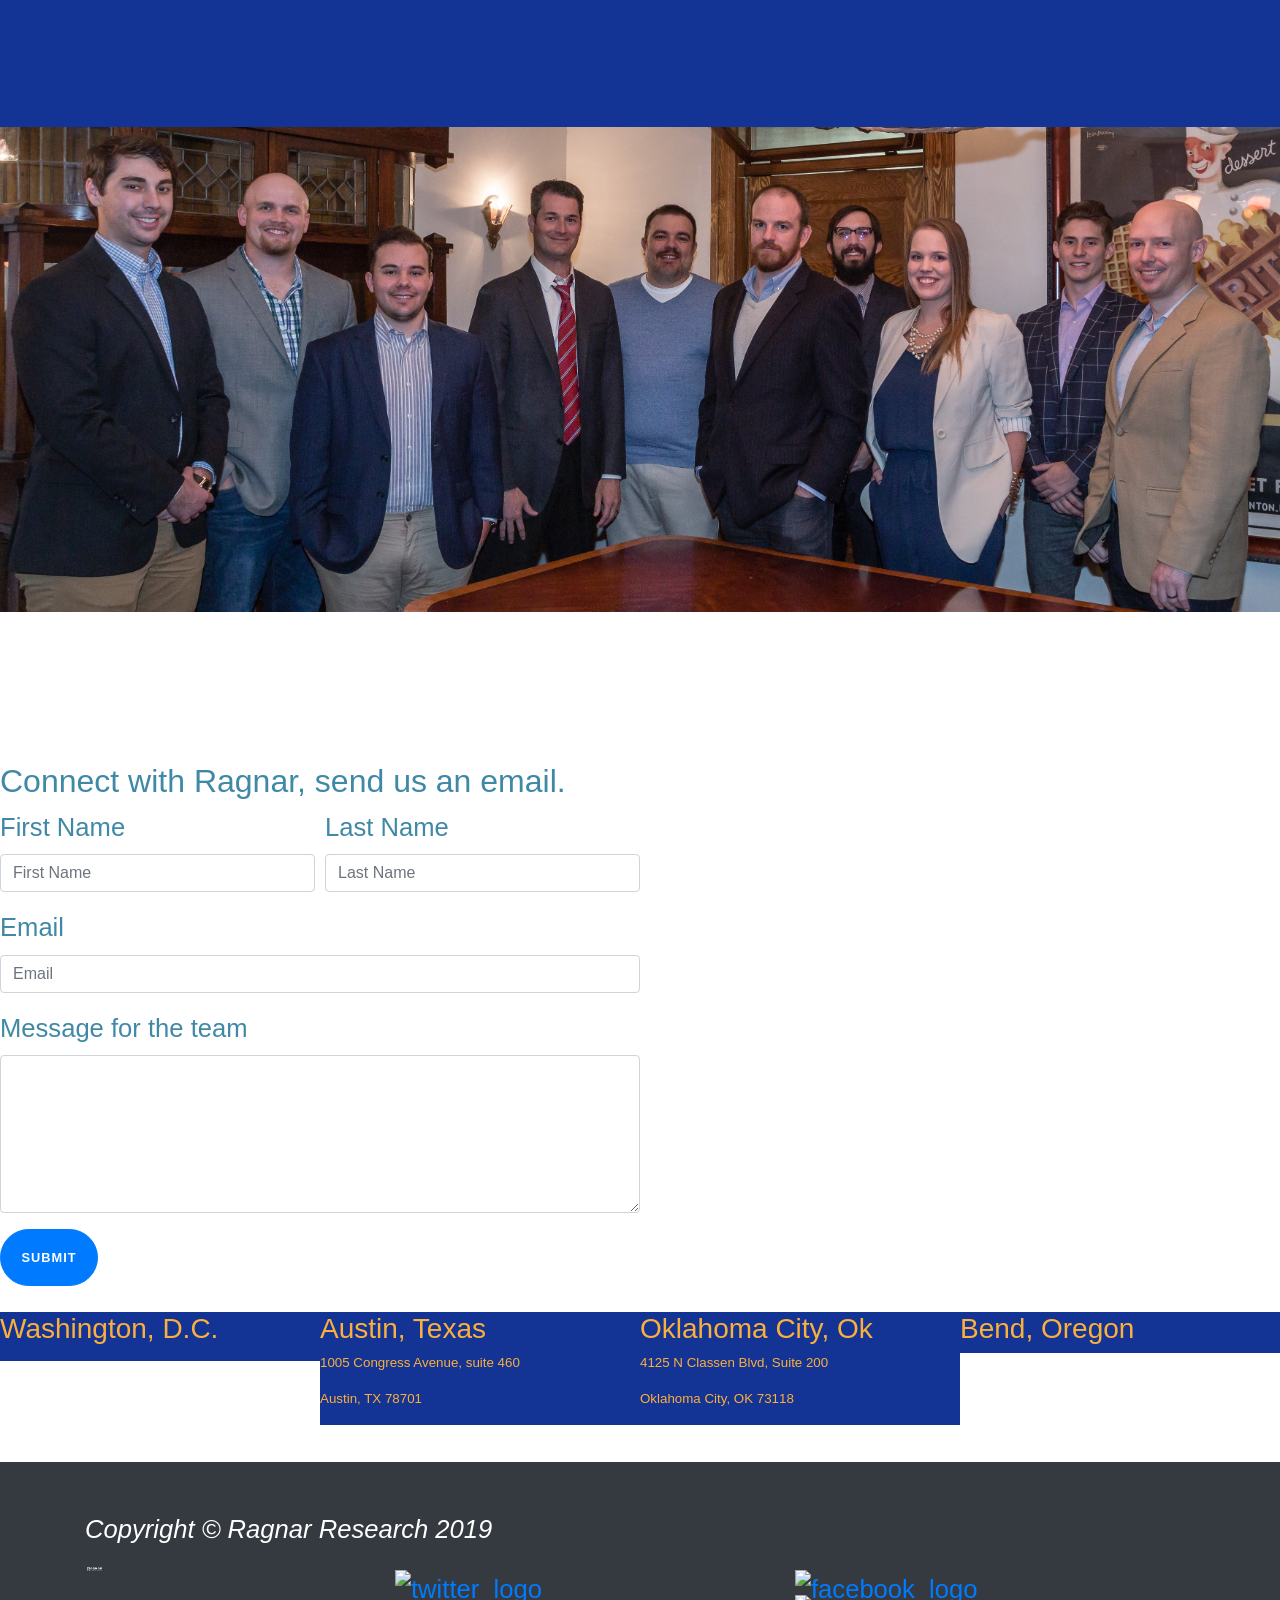
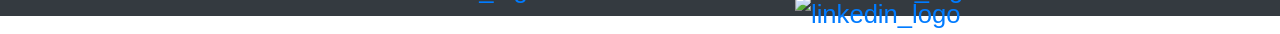
==== commit 52c22546: "working changes to form" ====
--- a/index.html
+++ b/index.html
@@ -32,10 +32,10 @@
     <div class="collapse navbar-collapse" id="navbarResponsive">
       <ul class="navbar-nav ml-auto">
         <li class="nav-item">
-          <a class="nav-link js-scroll-trigger" href="#about">About</a>
+          <a class="nav-link js-scroll-trigger" href="#about">Capabilities</a>
         </li>
         <li class="nav-item">
-          <a class="nav-link js-scroll-trigger" href="#services">Services</a>
+          <a class="nav-link js-scroll-trigger" href="#team">Team</a>
         </li>
         <li class="nav-item">
           <a class="nav-link js-scroll-trigger" href="#contact">Contact</a>
@@ -79,7 +79,6 @@
           <div class="service-wrapper-inner">
             <a href="./Inforgraphic_pages/cellvslandline.html" class="js-scroll-trigger">
               <h2 class="text" id="cellVSH">Cell-Phone vs Landline<h2>
-                  <p class="text" id="CellVSP">Understand the difference between Cell and Landline interaction</p>
             </a>
           </div>
         </div>
@@ -101,7 +100,7 @@
 </section>
 
 
-<div class="portrait_container">
+<div class="portrait_container" id="team">
   <img src="team/img/Ragnar_Research_Headshots_Group_0134_crop_2.jpg" class="teamPortraitBG" alt="teamBackground">
   <div class="team_overlay">
     <a href="./team/index.html">
@@ -118,15 +117,81 @@
 
 <section id="contact">
   <h2 id="Contact-Heading">Connect with Ragnar, send us an email.</h2>
+  <div class="form-margin-buster">
+    <div class="form-container" id="contact-container">
+      <form>
+        <div class="form-row">
+          <div class="form-group col-md-6">
+            <label for="inputFirstName1">First Name</label>
+            <input type="email" class="form-control" id="inputEmail4" placeholder="First Name">
+          </div>
+          <div class="form-group col-md-6">
+            <label for="inputPassword4">Last Name</label>
+            <input type="password" class="form-control" id="inputPassword4" placeholder="Last Name">
+          </div>
+        </div>
+        <div class="form-group">
+          <label for="inputAddress">Email</label>
+          <input type="text" class="form-control" id="inputAddress" placeholder="Email">
+        </div>
+
+        <div class="form-group">
+          <label for="exampleFormControlTextarea1">Message for the team</label>
+          <textarea class="form-control" id="exampleFormControlTextarea1" rows="6"></textarea>
+        </div>
+
+    </div>
+    <button type="submit" class="btn btn-primary">Submit</button>
+    </form>
+
+  </div>
+  <div class="location-container">
+    <div class="location">
+      <h3 class="location-text">Washington, D.C.</h3>
+      <p></p>
+    </div>
+    <div class="location">
+      <h3 class="location-text">Austin, Texas</h3>
+      <p class="address-text">1005 Congress Avenue, suite 460</p>
+      <p class="address-text">Austin, TX 78701</p>
+    </div>
+    <div class="location">
+      <h3 class="location-text">Oklahoma City, Ok</h3>
+      <p class="address-text">4125 N Classen Blvd, Suite 200</p>
+      <p class="address-text">Oklahoma City, OK 73118</p>
+    </div>
+    <div class="location">
+      <h3 class="location-text">Bend, Oregon</h3>
+    </div>
+  </div>
 
 </section>
 
 <!-- Footer -->
 <footer class="py-5 bg-dark">
-  <div class="container">
-    <p class="m-0 text-center text-white">Copyright &copy; Your Website 2019</p>
-  </div>
-  <!-- /.container -->
+  <div class=" container">
+    <p class="m-0 text-sm-left text-white font-italic" id="copyright">Copyright &copy; Ragnar Research 2019</p>
+    <div class="nav-logo">
+      <img id="nav-logo-logo" src="files/images/Logos/Ragnar_Text_Logo_White_CMYK.png" alt="Ragnar-Logo-White">
+    </div>
+
+    <div class="social-container">
+      <a href="https://www.facebook.com/RagnarResearch/">
+        <img class="social-logo" src="files/images/logos/flogo_RGB_HEX-72.png" alt="facebook_logo">
+      </a>
+    </div>
+    <div class="social-container">
+      <a href="https://twitter.com/ragnarresearch?lang=en">
+        <img class="social-logo" src="files/images/logos/Twitter_Logo_Blue.png" alt="twitter_logo">
+      </a>
+    </div>
+
+    <div class="social-container">
+      <a href="https://www.facebook.com/RagnarResearch/">
+        <img class="social-logo" src="files/images/logos/In-2C-14px.png" alt="linkedin_logo">
+      </a>
+    </div>
+  </div> <!-- /.container -->
 </footer>
 
 <!-- Bootstrap core JavaScript -->
--- a/style.css
+++ b/style.css
@@ -29,23 +29,28 @@
 /*Capabilities*/
 #about{
   background-color:#133395;
+  border-color: red;
 }
 #capabilities_row{
   background-color: #FBB03B;
+  border-color:red;
 }
 .capabilities_text{
   color: #133395;
+
 }
 
 
 /* White Paper CSS*/
 #whitePapers{
   background-color:#133395;
+  border-color: red;
 }
 #whitePapersRow{
   background-color: #FBB03B;
   white-space: nowrap;
   display:table;
+  border-color: red;
 }
 /*white paper holders*/
 .white-paper-img{
@@ -181,4 +186,44 @@
 }
 #services{
   background-image: url(./files/images/team_photos/team/)
-}+}
+.social-container{
+  height: 25px;
+  width: 25pc;
+  align-content: center;
+  float:right;
+}
+.nav-logo{
+  width:20px;
+  height:20px;
+}
+.social-logo{
+  height:100%;
+  width:100%;
+}
+#nav-logo-logo{
+  height:100%;
+  width: 100%;
+}
+.form-margin-buster{
+  height: auto;
+  width: 50%;
+  
+}
+.location-container{
+  background-color: #133395;
+}
+.location{
+  background: #133395;
+  height:auto;
+  width: 25%;
+  align-content: center;
+  float:left;
+}
+.location-text{
+  color: #FBB03B;
+}
+.address-text{
+  color: #FBB03B;
+  font-size: 10pt;
+}
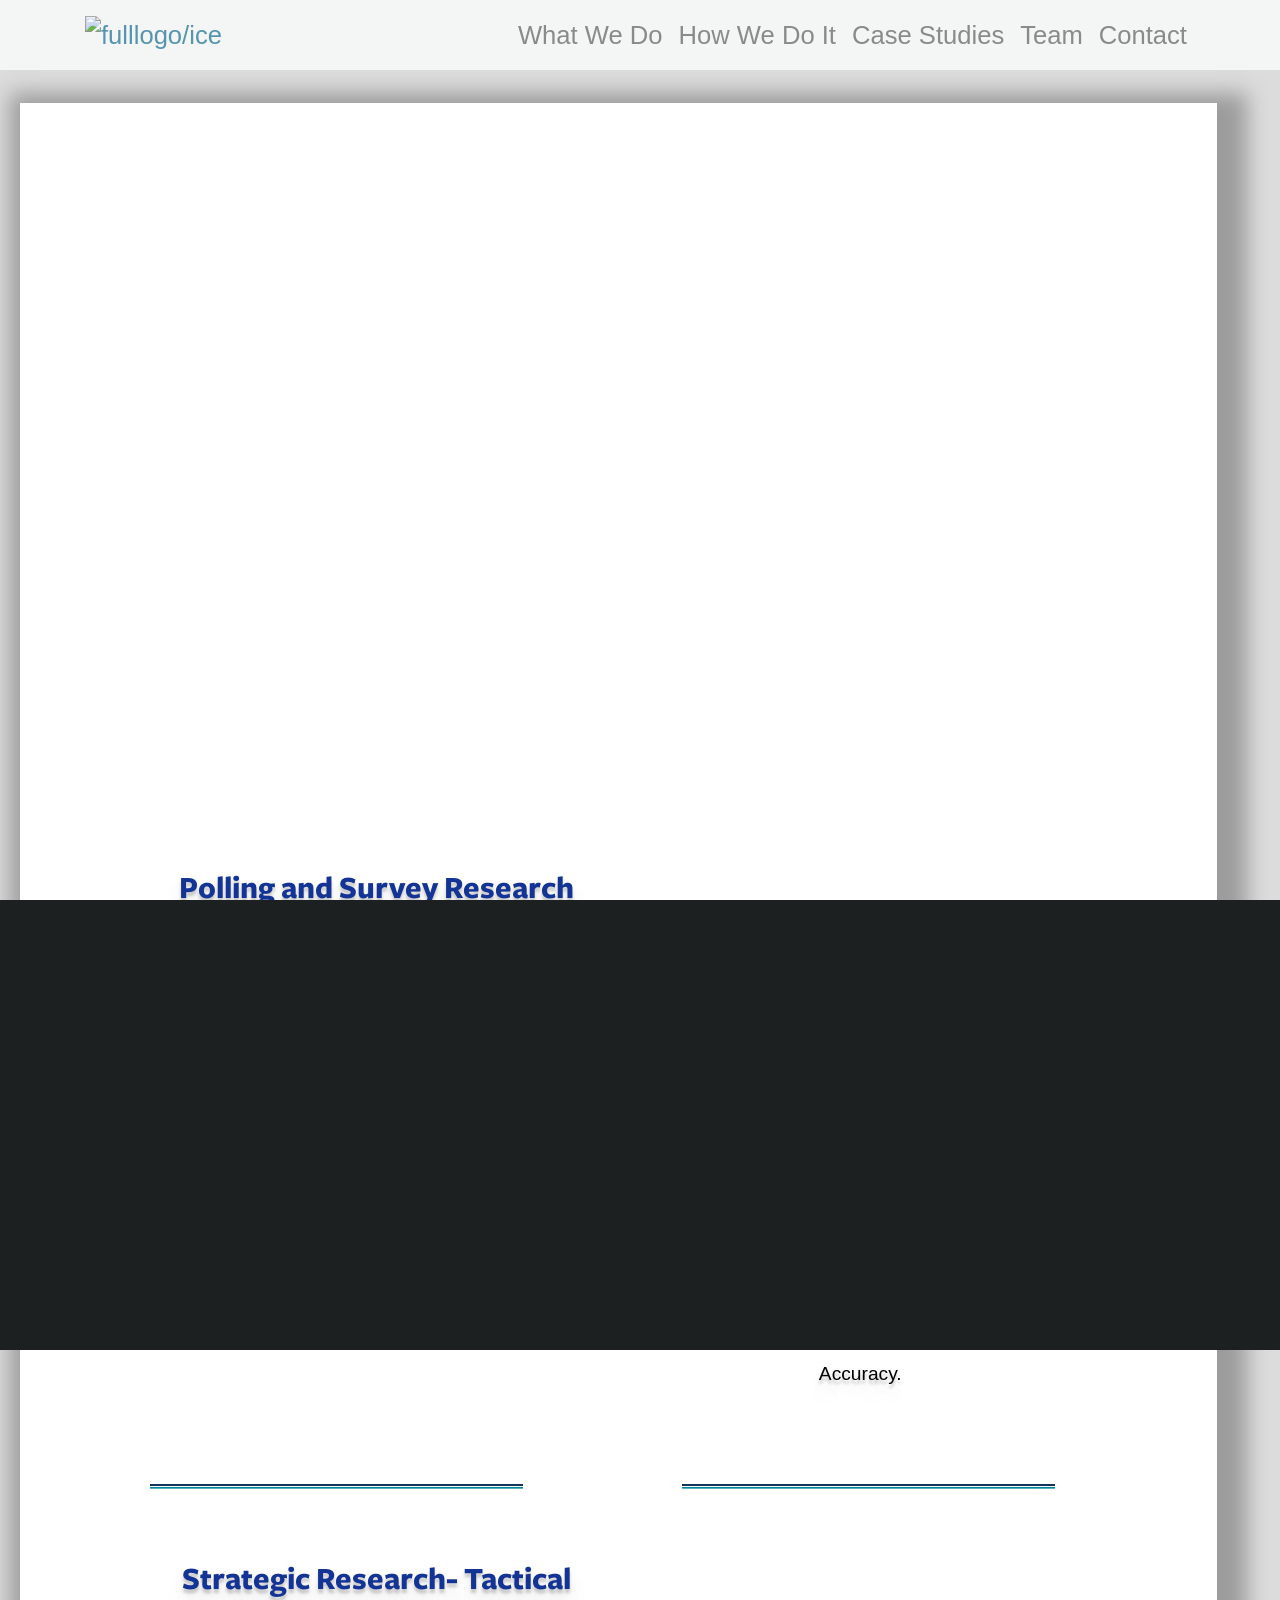
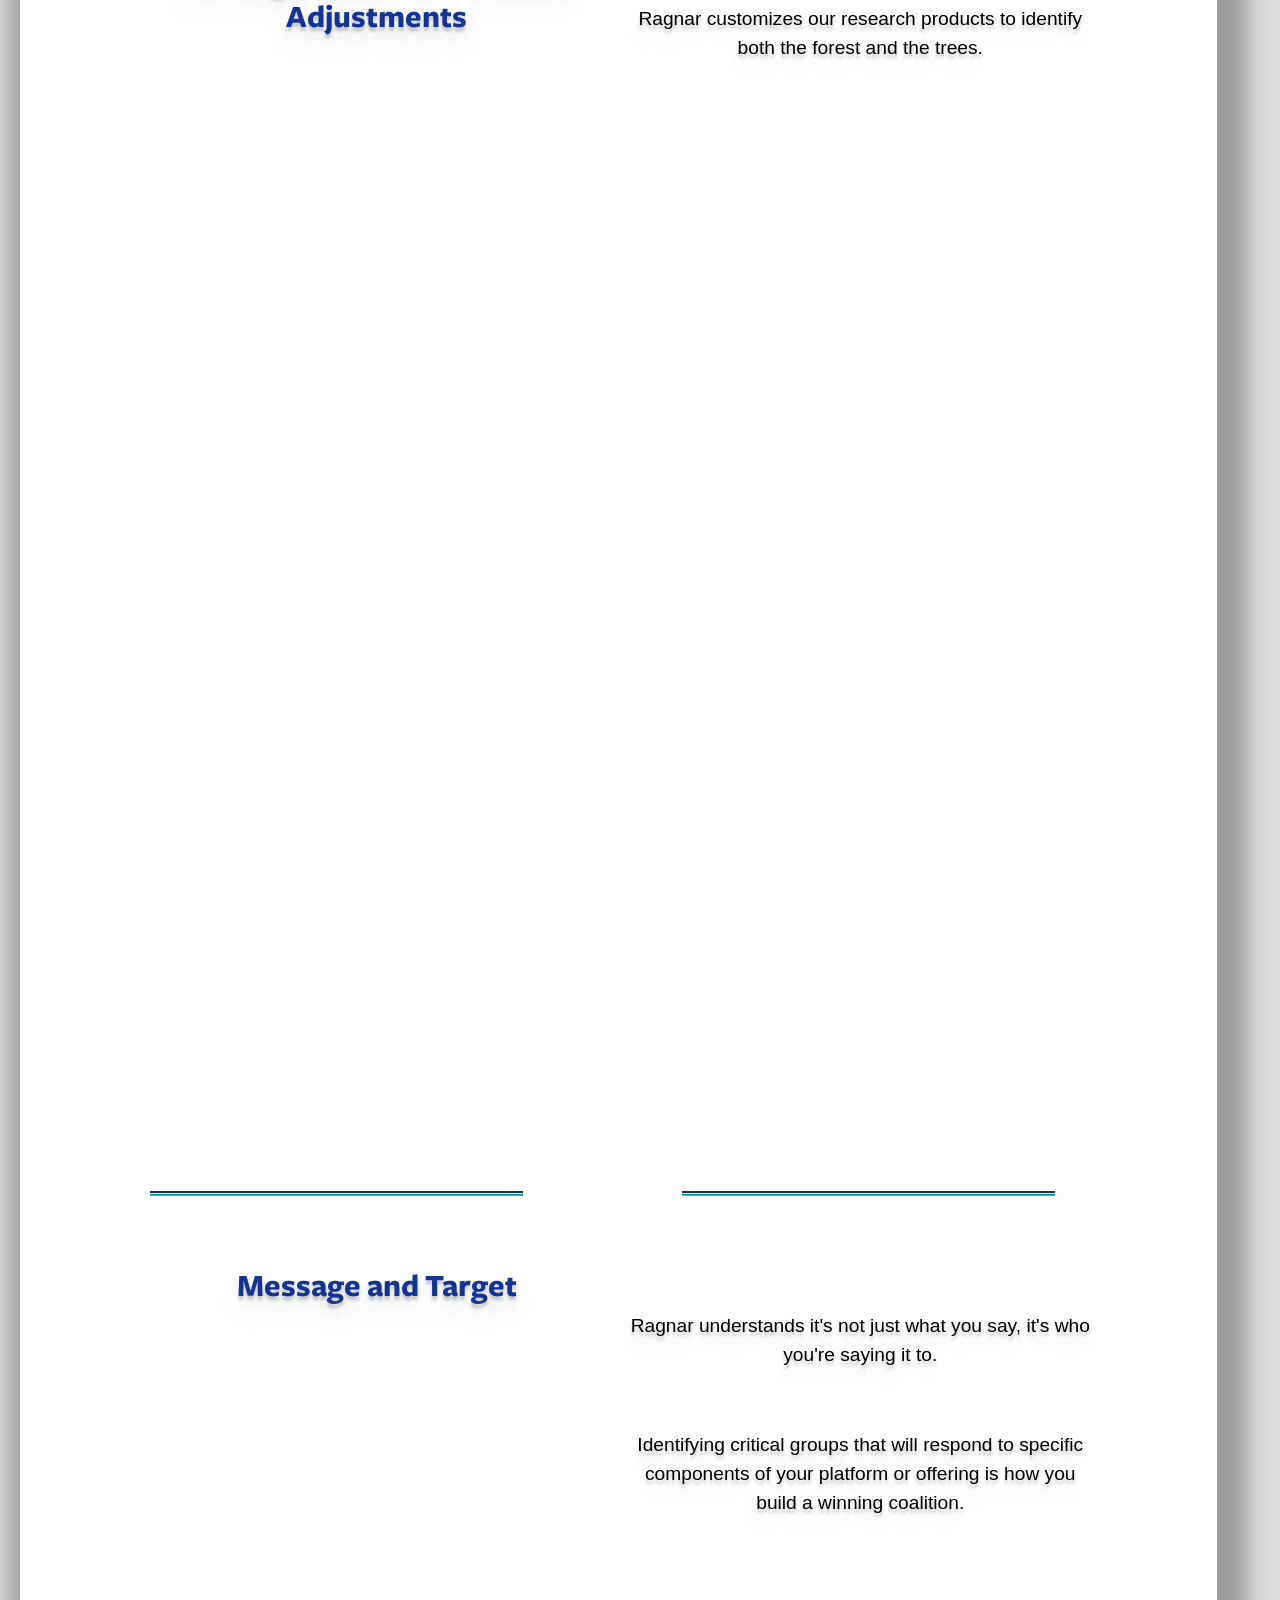
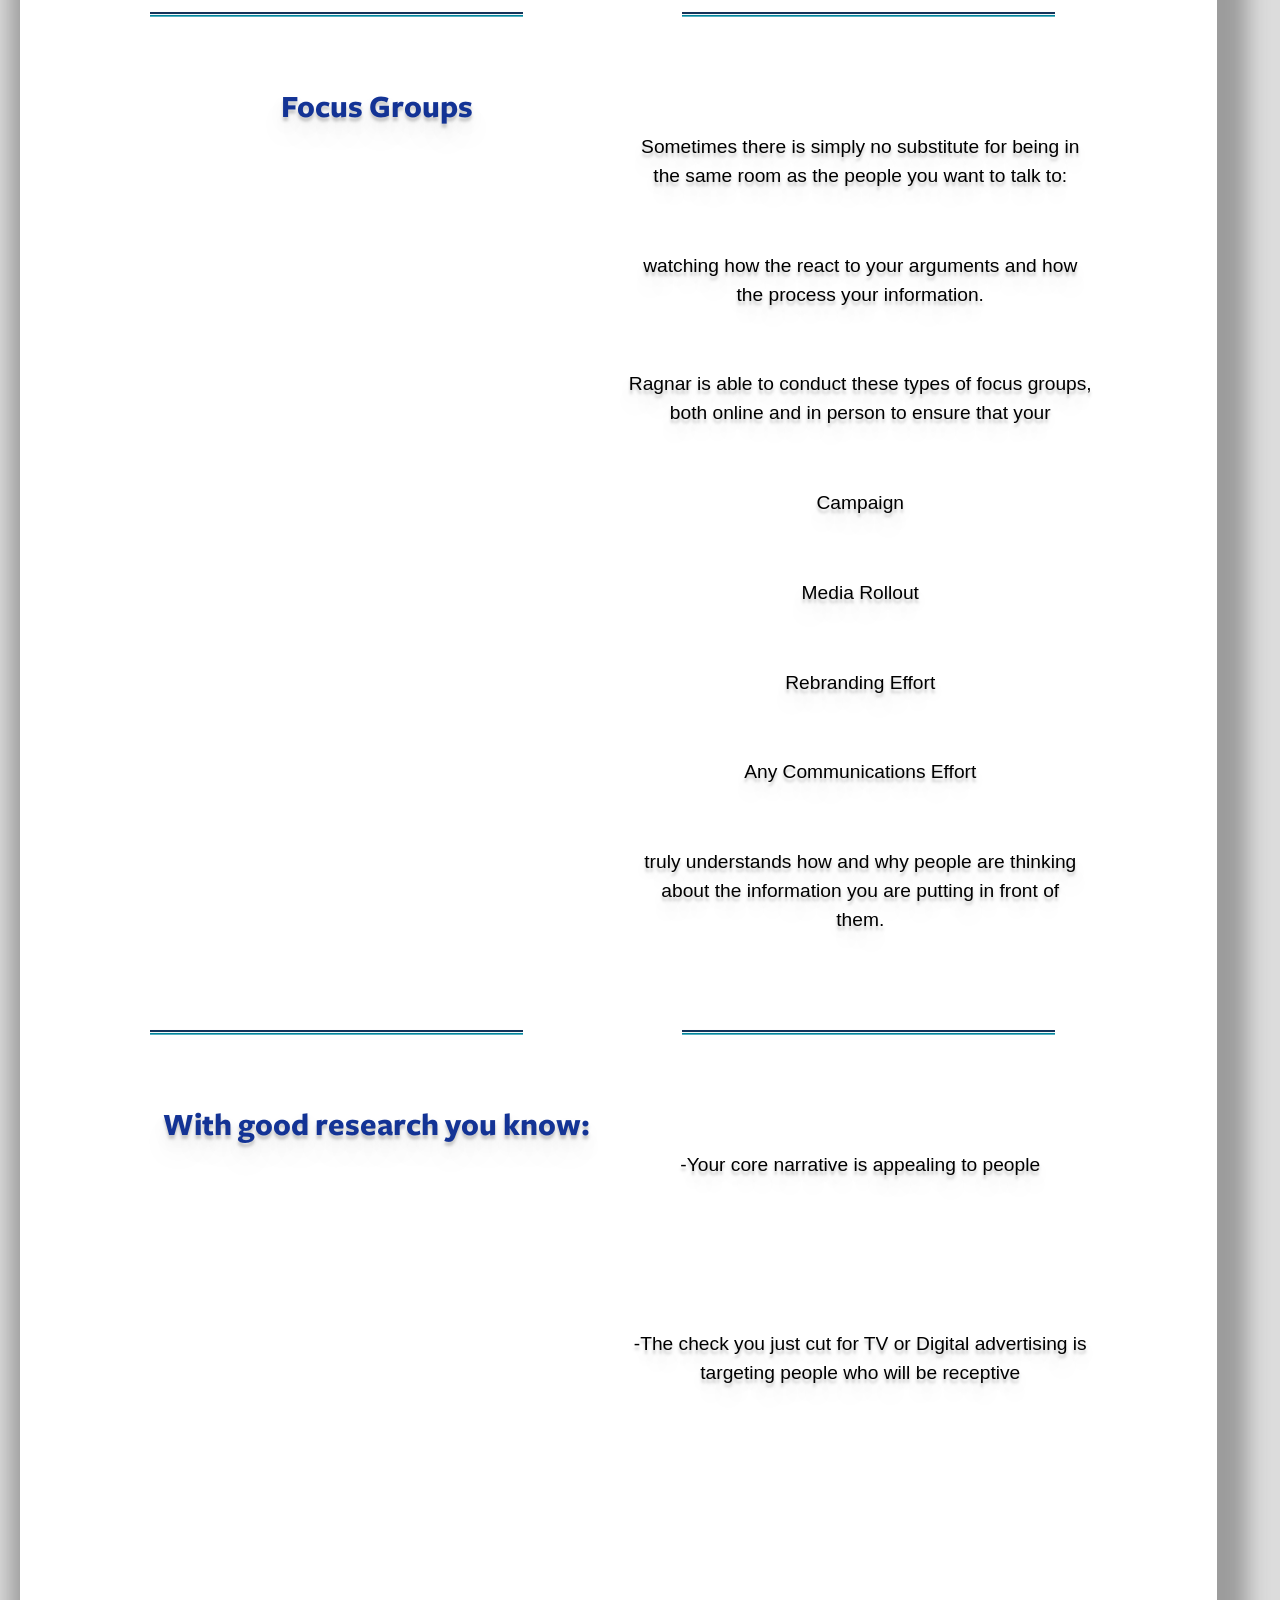
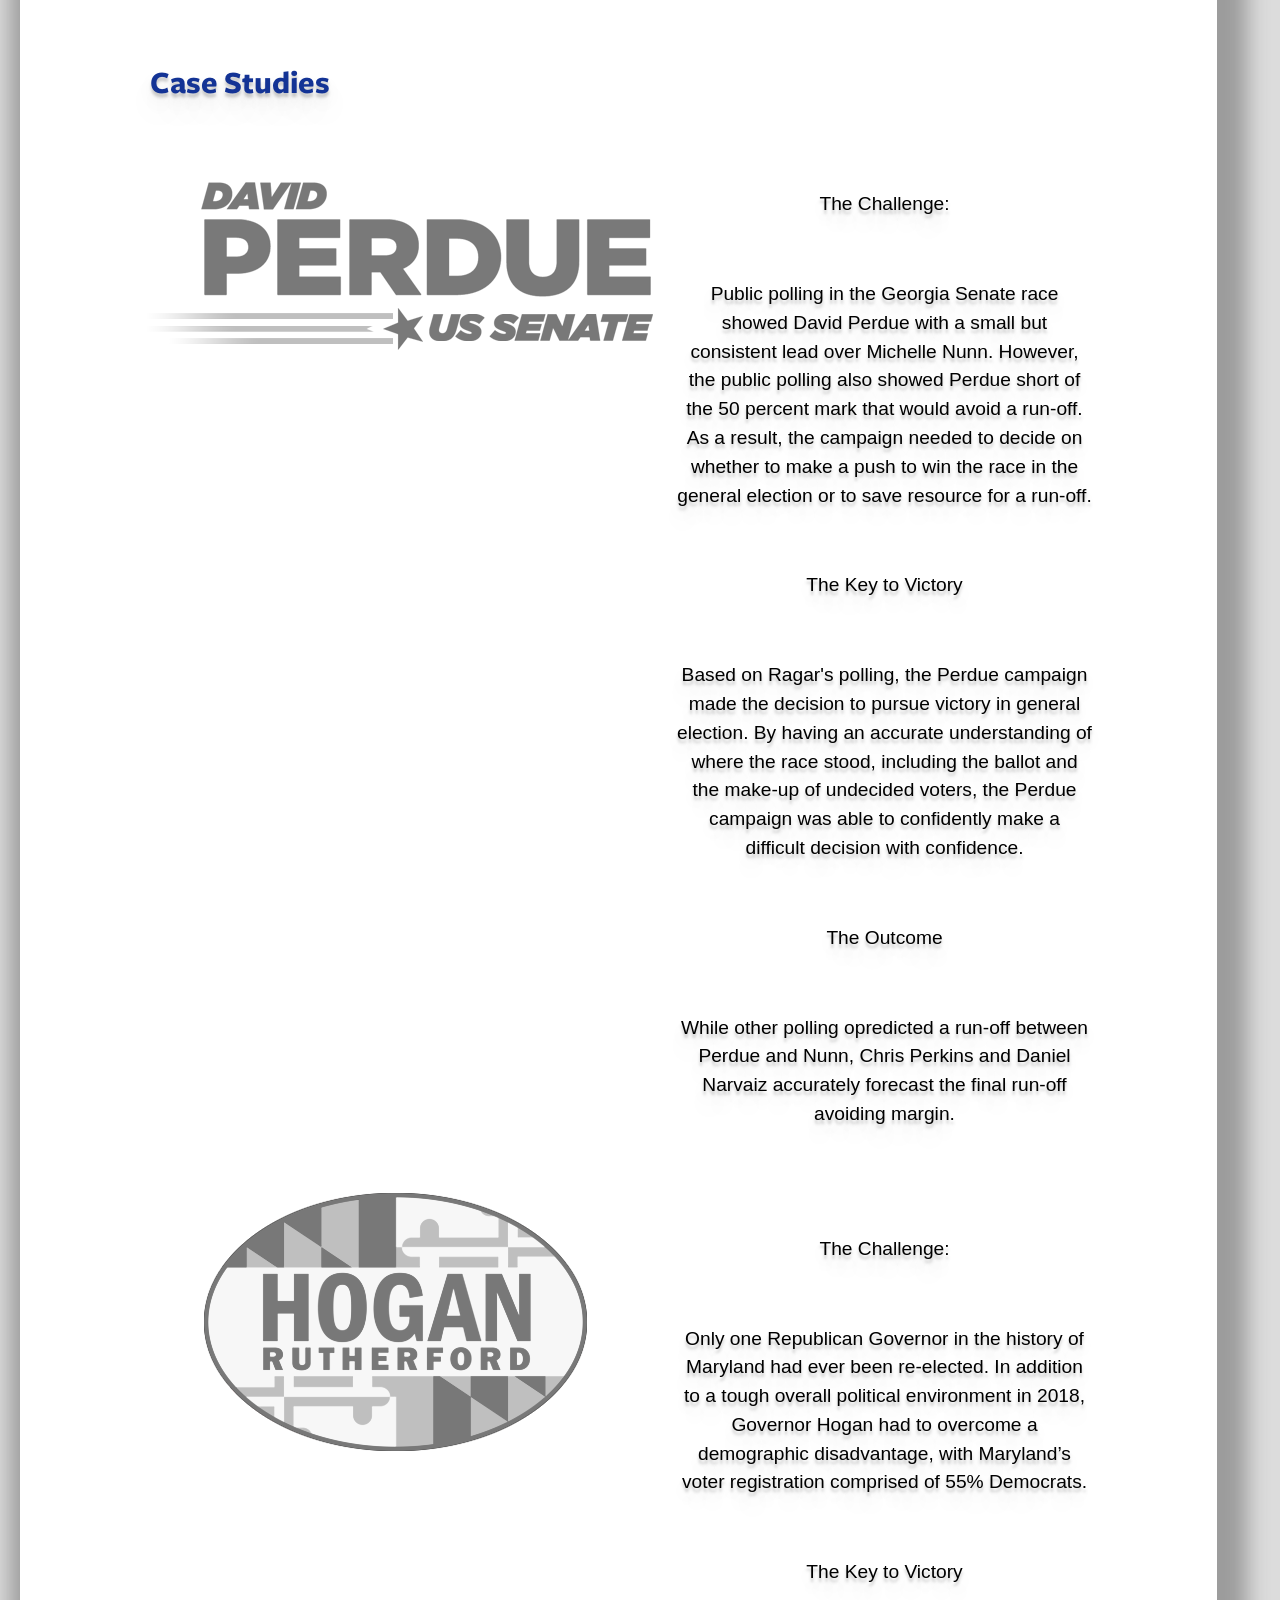
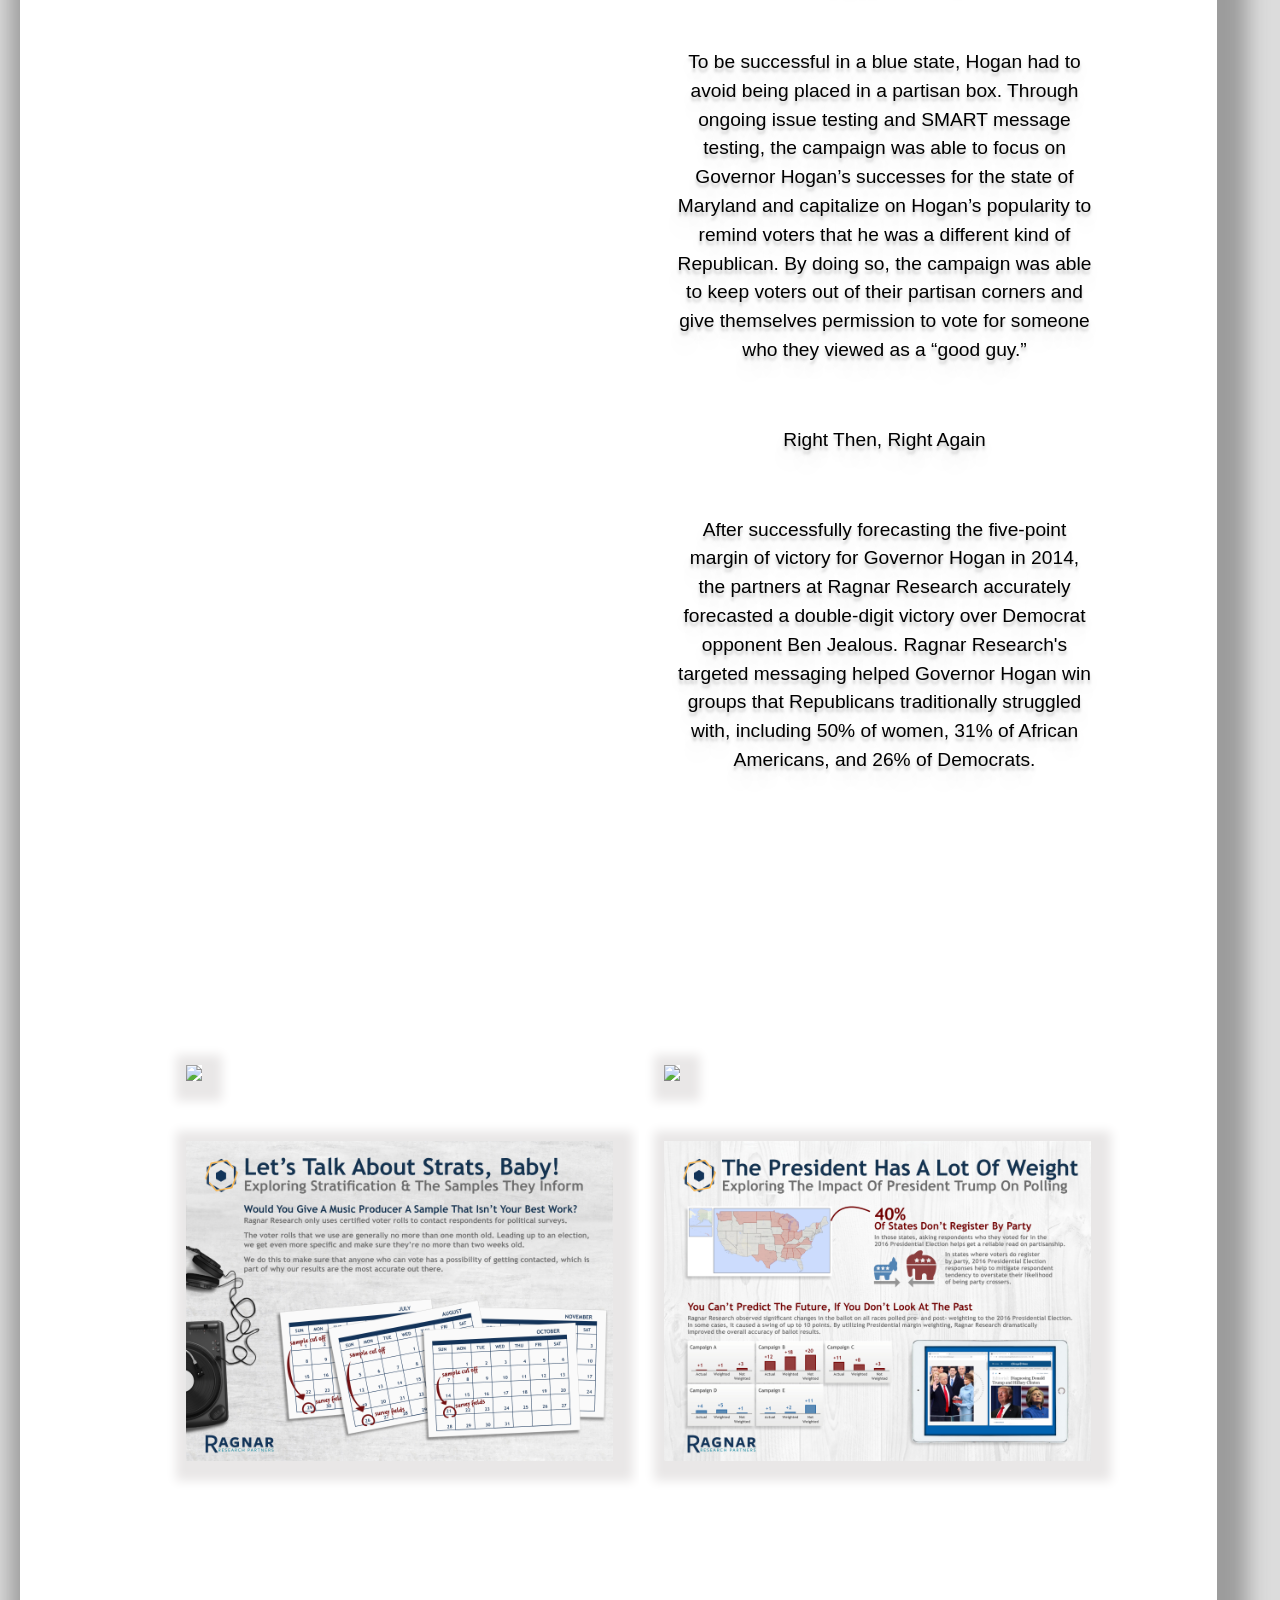
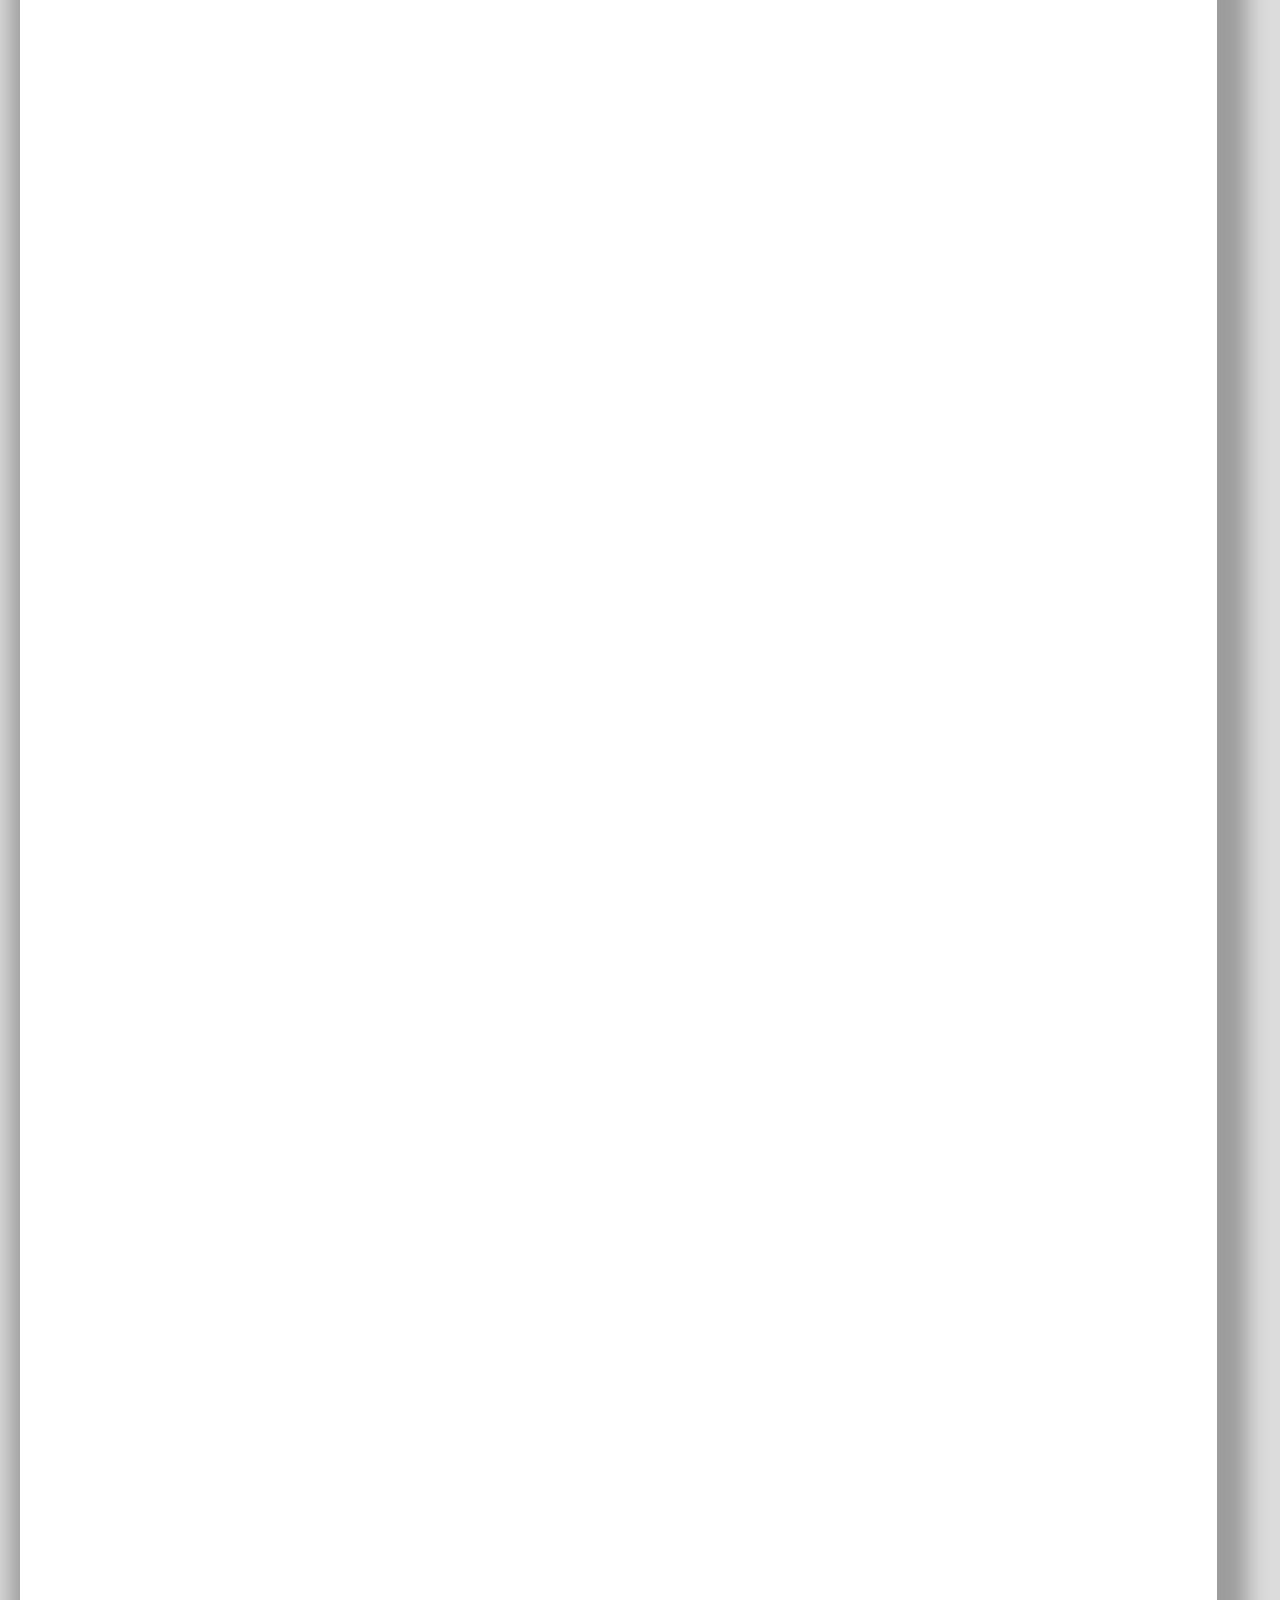
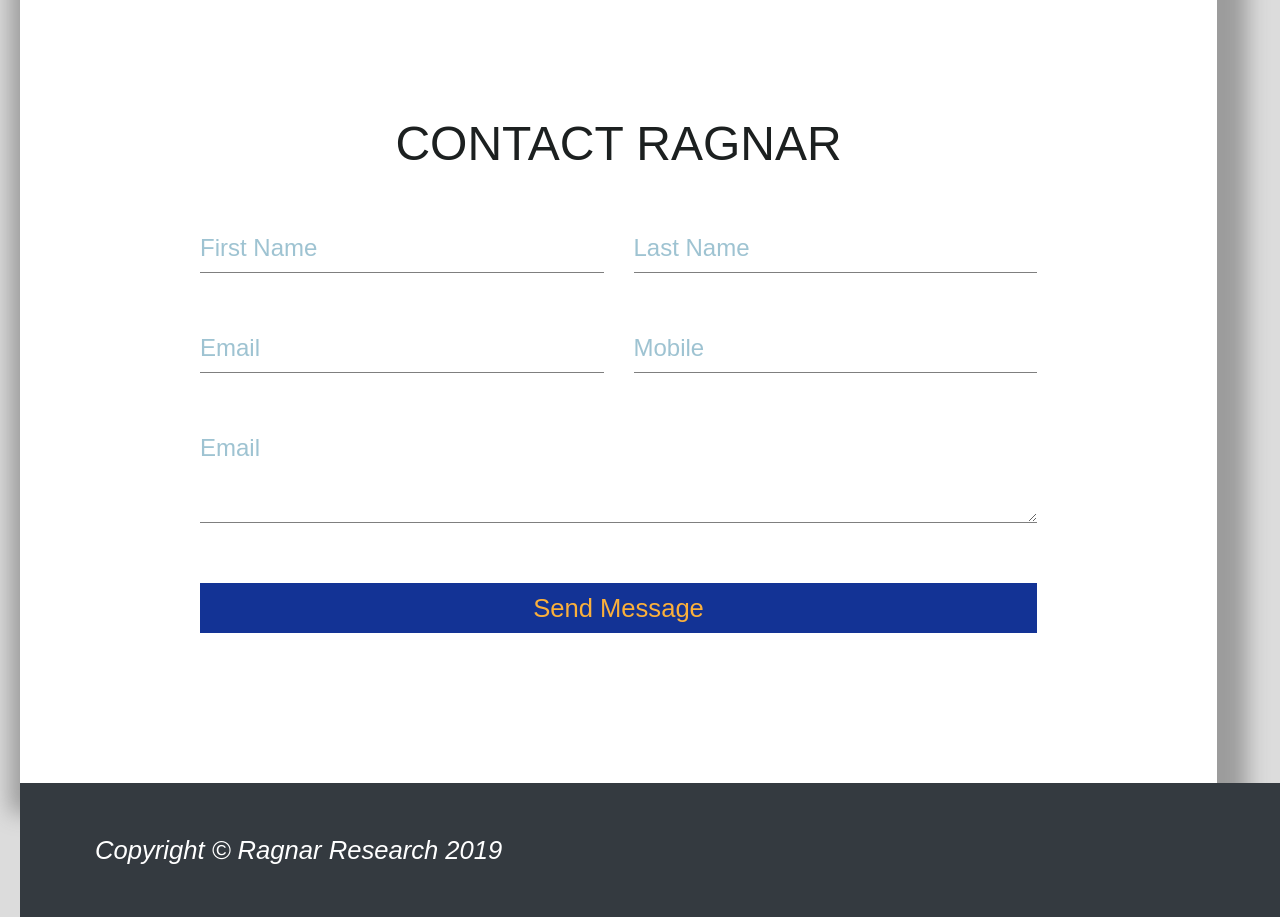
==== commit 31a0397d: "update" ====
--- a/index.html
+++ b/index.html
@@ -14,6 +14,10 @@
   <!-- Bootstrap core CSS -->
   <link rel="stylesheet" href="https://stackpath.bootstrapcdn.com/bootstrap/4.1.3/css/bootstrap.min.css"
     integrity="sha384-MCw98/SFnGE8fJT3GXwEOngsV7Zt27NXFoaoApmYm81iuXoPkFOJwJ8ERdknLPMO" crossorigin="anonymous">
+
+  <link rel="stylesheet" href="https://use.fontawesome.com/releases/v5.8.1/css/all.css"
+    integrity="sha384-50oBUHEmvpQ+1lW4y57PTFmhCaXp0ML5d60M1M7uH2+nqUivzIebhndOJK28anvf" crossorigin="anonymous">
+  <link rel="stylesheet" href="https://unpkg.com/aos@next/dist/aos.css" />
 
   <!-- Custom styles -->
   <link rel="stylesheet" href="./animation.css">
@@ -32,7 +36,13 @@
     <div class="collapse navbar-collapse" id="navbarResponsive">
       <ul class="navbar-nav ml-auto">
         <li class="nav-item">
-          <a class="nav-link js-scroll-trigger" href="#about">Capabilities</a>
+          <a class="nav-link js-scroll-trigger" href="#about">What We Do</a>
+        </li>
+        <li class="nav-item">
+          <a class="nav-link js-scroll-trigger" href="#capabilities">How We Do It</a>
+        </li>
+        <li class="nav-item">
+          <a class="nav-link js-scroll-trigger" href="#casestudies">Case Studies</a>
         </li>
         <li class="nav-item">
           <a class="nav-link js-scroll-trigger" href="#team">Team</a>
@@ -45,160 +55,495 @@
   </div>
 </nav>
 
-
-<video autoplay loop muted>
-  <source src="./files/Pexels Videos 2594.mp4" type="video/mp4">
-</video>
-<div class="overlay-desc">
-  <h1 id="Ragnar-Head-Title">RAGNAR</h1>
+<div class="main-container">
+
+  <section id="video-head">
+    <div class="container">
+      <div class="row">
+        <div class="col-sm-12" id="video-container">
+          <video width="1000" height="750" autoplay loop muted>
+            <source src="./files/headvideo.mp4" type="video/mp4">
+          </video>
+
+        </div>
+      </div>
+  </section>
+
+
+
+  <section id="about">
+
+    <div class="col-sm-12 capabilities-row-hex">
+      <img class="cap-img-bord col-sm-5" data-aos="fade-center" data-aos-easing="ease-out-cubic"
+        data-aos-duration="3000" src="files/band_top.png">
+      <img class="cap-img-hex-card col-sm-10" data-aos="flip-left" data-aos-easing="ease-out-cubic"
+        data-aos-duration="3000" src="files/Hexagon_Navy.png">
+      <img class="cap-img-bord col-sm-5" data-aos="fade-center" data-aos-easing="ease-out-cubic"
+        data-aos-duration="3000" src="files/band_top.png">
+    </div>
+    <div class="col-sm-12 capabilities-row">
+      <div class="capabilities-column capabilities-title" id="">
+        <h2 class="cap-exp-title" data-aos="fade-right" data-aos-duration="2000">
+          Polling and Survey Research</h2>
+      </div>
+
+      <div class="capabilities-column capabilities-text" id="">
+        <p class="cap-exp-text" data-aos="fade-left" data-aos-duration="2000">Ragnar's survey research team is the best
+          in the business.</p>
+        <p class="cap-exp-text" data-aos="fade-left" data-aos-duration="2000">Our team is the best in the business.</p>
+        <p class="cap-exp-text" data-aos="fade-left" data-aos-duration="2000">From cutting edge research
+          design to clear-sighted analysis</p>
+        <p class="cap-exp-text" data-aos="fade-left" data-aos-duration="2000">Our survey research techniques are
+          unmatched in the most important industry
+          area:</p>
+        <p class="cap-exp-text" data-aos="fade-left" data-aos-duration="2000">Accuracy.</p>
+
+
+
+
+
+
+      </div>
+    </div>
+    <div class="col-sm-12 capabilities-row-hex">
+      <img class="cap-img-bord col-sm-5" data-aos="fade-center" data-aos-easing="ease-out-cubic"
+        data-aos-duration="3000" src="files/band_top_centered.png">
+      <img class="cap-img-hex-card col-sm-10" data-aos="flip-left" data-aos-easing="ease-out-cubic"
+        data-aos-duration="3000" src="files/Hexagon_Navy.png">
+      <img class="cap-img-bord col-sm-5" data-aos="fade-center" data-aos-easing="ease-out-cubic"
+        data-aos-duration="3000" src="files/band_top_centered.png">
+    </div>
+
+    <div class="col-sm-12 capabilities-row">
+      <div class="capabilities-column capabilities-title" id="">
+        <h2 class="cap-exp-title" data-aos="fade-right" data-aos-duration="3000">Strategic Research- Tactical
+          Adjustments</h2>
+      </div>
+      <div class="capabilities-column capabilities-text" id="">
+        <p class="cap-exp-text" data-aos="fade-left" data-aos-duration="3000">Ragnar
+          customizes our research products to
+          identify both the forest
+          and the trees.</p>
+        <p class="cap-exp-text" data-aos="fade-left" data-aos-duration="3000">Our approach will make sure you know:</p>
+        <p class="cap-exp-text col-sm-12" data-aos="fade-left" data-aos-duration="3000">Where you should be going</p>
+        <p class="cap-exp-text col-sm-12" data-aos="fade-left" data-aos-duration="3000">Why you should be going there
+        </p>
+        <p class="cap-exp-text col-sm-12" data-aos="fade-left" data-aos-duration="3000">How you're going to get there.
+        </p>
+
+
+
+      </div>
+    </div>
+  </section>
+
+  <section id="capabilities">
+    <div class="col-sm-12 capabilities-row-hex">
+      <img class="cap-img-bord col-sm-5" data-aos="fade-center" data-aos-easing="ease-out-cubic"
+        data-aos-duration="3000" src="files/band_top_centered.png">
+      <img class="cap-img-hex-card col-sm-10" data-aos="flip-left" data-aos-easing="ease-out-cubic"
+        data-aos-duration="3000" src="files/Hexagon_Navy.png">
+      <img class="cap-img-bord col-sm-5" data-aos="fade-center" data-aos-easing="ease-out-cubic"
+        data-aos-duration="3000" src="files/band_top_centered.png">
+    </div>
+    <div class="col-sm-12 capabilities-row">
+      <div class="capabilities-column capabilities-title" id="">
+
+        <h2 class="cap-exp-title" data-aos="fade-right">Messaging Research is a Science</h2>
+      </div>
+      <div class="capabilities-column capabilities-text" id="">
+
+        <p class="cap-exp-text" data-aos="fade-left" data-aos-easing="ease-out-cubic" data-aos-duration="3000">Studies
+          in behavioral psychology have shown that you cannot simply
+          assume people can or will tell you why they do things.</p>
+        <p class="cap-exp-text" data-aos="fade-left" data-aos-easing="ease-out-cubic" data-aos-duration="3000">We
+          incorporate the latest research into how people
+          process information to accurately identify what will actually affect behavior.</p>
+      </div>
+    </div>
+    <div class="col-sm-12 capabilities-row-hex">
+      <img class="cap-img-bord col-sm-5" data-aos="fade-center" data-aos-easing="ease-out-cubic"
+        data-aos-duration="3000" src="files/band_top_centered.png">
+      <img class="cap-img-hex-card col-sm-10" data-aos="flip-left" data-aos-easing="ease-out-cubic"
+        data-aos-duration="3000" src="files/Hexagon_Navy.png">
+      <img class="cap-img-bord col-sm-5" data-aos="fade-center" data-aos-easing="ease-out-cubic"
+        data-aos-duration="3000" src="files/band_top_centered.png">
+    </div>
+    <div class="col-sm-12 capabilities-row">
+      <div class="capabilities-column capabilities-title" id="">
+        <h2 class="cap-exp-title" data-aos="fade-right">Message and Target</h2>
+      </div>
+      <div class="capabilities-column capabilities-text" id="">
+        <p class="cap-exp-text" data-aos="fade-left">Ragnar understands it's not just what you say, it's who you're
+          saying it to.</p>
+        <p class="cap-exp-text" data-aos="fade-left">Identifying critical groups that will respond to specific
+          components of your platform or
+          offering is how you build a winning coalition.</p>
+      </div>
+    </div>
+    <div class="col-sm-12 capabilities-row-hex">
+      <img class="cap-img-bord col-sm-5" data-aos="fade-center" data-aos-easing="ease-out-cubic"
+        data-aos-duration="3000" src="files/band_top_centered.png">
+      <img class="cap-img-hex-card col-sm-10" data-aos="flip-left" data-aos-easing="ease-out-cubic"
+        data-aos-duration="3000" src="files/Hexagon_Navy.png">
+      <img class="cap-img-bord col-sm-5" data-aos="fade-center" data-aos-easing="ease-out-cubic"
+        data-aos-duration="3000" src="files/band_top_centered.png">
+    </div>
+    <div class="col-sm-12 capabilities-row">
+      <div class="capabilities-column capabilities-title" id="">
+
+        <h2 class="cap-exp-title" data-aos="fade-right">Focus Groups</h2>
+      </div>
+      <div class="capabilities-column capabilities-text" id="">
+
+        <p class="cap-exp-text" data-aos="fade-left" data-aos-easing="ease-out-cubic" data-aos-duration="3000">Sometimes
+          there is simply no substitute for being in the same
+          room as the people you want to talk to:</p>
+        <p class="cap-exp-text" data-aos="fade-left" data-aos-easing="ease-out-cubic" data-aos-duration="3000">
+          watching how the react to your arguments and how the process your information.</p>
+        <p class="cap-exp-text" data-aos="fade-left" data-aos-easing="ease-out-cubic" data-aos-duration="3000">
+          Ragnar is able to conduct these
+          types of focus groups, both online and in person to ensure that your</p>
+        <p class="cap-exp-text col-sm-12" data-aos="fade-left" data-aos-easing="ease-out-cubic"
+          data-aos-duration="3000">
+          Campaign</p>
+        <p class="cap-exp-text col-sm-12" data-aos="fade-left" data-aos-easing="ease-out-cubic"
+          data-aos-duration="3000">
+          Media Rollout</p>
+        <p class="cap-exp-text col-sm-12" data-aos="fade-left" data-aos-easing="ease-out-cubic"
+          data-aos-duration="3000">
+          Rebranding Effort</p>
+        <p class="cap-exp-text col-sm-12" data-aos="fade-left" data-aos-easing="ease-out-cubic"
+          data-aos-duration="3000">
+          Any Communications Effort</p>
+        <p class="cap-exp-text col-sm-12" data-aos="fade-left" data-aos-easing="ease-out-cubic"
+          data-aos-duration="3000">
+          truly understands how and why people are thinking about the information you are
+          putting in front of them.</p>
+
+
+
+
+
+
+
+      </div>
+    </div>
+    <div class="col-sm-12 capabilities-row-hex">
+      <img class="cap-img-bord col-sm-5" data-aos="fade-center" data-aos-easing="ease-out-cubic"
+        data-aos-duration="3000" src="files/band_top_centered.png">
+      <img class="cap-img-hex-card col-sm-10" data-aos="flip-left" data-aos-easing="ease-out-cubic"
+        data-aos-duration="3000" src="files/Hexagon_Navy.png">
+      <img class="cap-img-bord col-sm-5" data-aos="fade-center" data-aos-easing="ease-out-cubic"
+        data-aos-duration="3000" src="files/band_top_centered.png">
+    </div>
+    <div class="col-sm-12 capabilities-row">
+      <div class="capabilities-column capabilities-title" id="">
+
+        <h2 class="cap-exp-title" data-aos="fade-right" data-aos-easing="ease-out-cubic" data-aos-duration="3000">With
+          good research you know:</h2>
+      </div>
+      <div class="capabilities-column capabilities-text" id="">
+
+        <p class="cap-exp-text" data-aos="fade-left">-Your core narrative is appealing to people</p>
+        <p class="cap-exp-text" data-aos="fade-left">-Your communications are impacting people</p>
+        <p class="cap-exp-text" data-aos="fade-left">-The check you just cut for TV or Digital advertising is targeting
+          people who will be
+          receptive</p>
+      </div>
+    </div>
+  </section>
+
+
+  <section id="casestudies">
+    <div class="col-sm-12 capabilities-row">
+      <div class="capabiltities-column col-sm-12">
+        <h2 class="cap-exp-title" data-aos="fade-center">Case Studies</h2>
+      </div>
+    </div>
+    <div class="col-sm-12 capabilities-row">
+      <div class="capabilities-column capabilities-title" id="">
+        <img class="campaign-logo" data-aos="fade-right" src="./files/PerdueCampaign.png">
+      </div>
+      <div class="capabilities-column capabilities-text" id="">
+        <p class="cap-exp-text" data-aos="fade-left">The Challenge:</p>
+        <p class="cap-exp-text" data-aos="fade-left">Public polling in the Georgia Senate race showed David Perdue with
+          a small but consistent lead over Michelle Nunn. However, the public polling also showed Perdue short of the 50
+          percent mark that would avoid a run-off. As a result, the campaign needed to decide on whether to make a push
+          to win the race in the general election or to save resource for a run-off.</p>
+        <p class="cap-exp-text" data-aos="fade-left">The Key to Victory</p>
+        <p class="cap-exp-text" data-aos="fade-left">Based on Ragar's polling, the Perdue campaign made the decision to
+          pursue victory in general election. By having an accurate understanding of where the race stood, including the
+          ballot and the make-up of undecided voters, the Perdue campaign was able to confidently make a difficult
+          decision with confidence.</p>
+        <p class="cap-exp-text" data-aos="fade-left">The Outcome</p>
+        <p class="cap-exp-text" data-aos="fade-left">While other polling opredicted a run-off between Perdue and Nunn,
+          Chris Perkins and Daniel Narvaiz accurately forecast the final run-off avoiding margin.</p>
+      </div>
+    </div>
+    <div class="col-sm-12 capabilities-row">
+      <div class="capabilities-column capabilities-title" id="">
+        <img class="campaign-logo" data-aos="fade-right" src="./files/HoganCampaign.png">
+      </div>
+      <div class="capabilities-column capabilities-text" id="">
+        <p class="cap-exp-text" data-aos="fade-left">The Challenge:</p>
+        <p class="cap-exp-text" data-aos="fade-left">Only one Republican Governor in the history of Maryland had ever
+          been re-elected. In addition to a tough overall political environment in 2018, Governor Hogan had to overcome
+          a demographic disadvantage, with Maryland’s voter registration comprised of 55% Democrats. </p>
+        <p class="cap-exp-text" data-aos="fade-left">The Key to Victory</p>
+        <p class="cap-exp-text" data-aos="fade-left">To be successful in a blue state, Hogan had to avoid being placed
+          in a partisan box. Through ongoing issue testing and SMART message testing, the campaign was able to focus on
+          Governor Hogan’s successes for the state of Maryland and capitalize on Hogan’s popularity to remind voters
+          that he was a different kind of Republican. By doing so, the campaign was able to keep voters out of their
+          partisan corners and give themselves permission to vote for someone who they viewed as a “good guy.”</p>
+        <p class="cap-exp-text" data-aos="fade-left">Right Then, Right Again</p>
+        <p class="cap-exp-text" data-aos="fade-left">After successfully forecasting the five-point margin of victory for
+          Governor Hogan in 2014, the partners at Ragnar Research accurately forecasted a double-digit victory over
+          Democrat opponent Ben Jealous. Ragnar Research's targeted messaging helped Governor Hogan win groups that
+          Republicans traditionally struggled with, including 50% of women, 31% of African Americans, and 26% of
+          Democrats.</p>
+      </div>
+
+    </div>
+  </section>
+
+
+  <section id="whitePapers">
+    <ul class="info-list">
+      <li class="info-list-item col-sm-6">
+        <a href="Inforgraphic_pages/cellvslandline.html">
+          <img class="info-ind-portrait" data-aos="zoom-in-right" data-aos-easing="sine" data-aos-duration="3000"
+            src="./Inforgraphic_pages/Infographics/Cell Phones vs Landlines.jpg">
+        </a>
+      </li>
+      <li class="info-list-item col-sm-6">
+        <a href="Inforgraphic_pages/Stratification.html">
+          <img class="info-ind-portrait" data-aos="zoom-in-left" data-aos-easing="sine" data-aos-duration="3000"
+            src="./Inforgraphic_pages/Infographics/Stratification Part 1.jpg">
+        </a>
+
+      </li>
+      <li class="info-list-item col-sm-6">
+        <a href="Inforgraphic_pages/stratificationpt2.html">
+          <img class="info-ind-portrait" data-aos="zoom-in-right" data-aos-easing="sine" data-aos-duration="3000"
+            src="./Inforgraphic_pages/Infographics/Stratification Part 2.jpg">
+        </a>
+      </li>
+      <li class="info-list-item col-sm-6">
+        <a href="Inforgraphic_pages/thepresident.html">
+          <img class="info-ind-portrait" data-aos="zoom-in-left" data-aos-easing="sine" data-aos-duration="3000"
+            src="./Inforgraphic_pages/Infographics/The President Has A Lot Of Weight.jpg">
+        </a>
+
+      </li>
+
+
+
+
+
+    </ul>
+
+  </section>
+
+
+  <section id="team">
+    <ul class="team-list">
+      <li class="team-list-item">
+        <div class="team-portrait-container">
+          <img class="team-ind-portrait" data-aos="flip-left" data-aos-easing="ease-out-cubic" data-aos-duration="3000"
+            src="./team/Portraits_Partners/Chris Perkins 2.jpg">
+          <div class="team-portrait-overlay">
+            <a href="bios/chris_perkins.html">
+              <div class='team-text'>Chris Perkins</div>
+            </a>
+            <p class='team-text-p'>Partner</p>
+          </div>
+        </div>
+      </li>
+      <li class="team-list-item">
+        <div class="team-portrait-container">
+          <img class="team-ind-portrait" data-aos="flip-left" data-aos-easing="ease-out-cubic" data-aos-duration="3000"
+            src="./team/Portraits_Partners/Ryan Steusloff 2.jpg">
+          <div class="team-portrait-overlay">
+            <div class='team-text'>Ryan Steusloff</div>
+            <p class='team-text-p'>Partner</p>
+          </div>
+        </div>
+      </li>
+      <li class="team-list-item">
+        <div class="team-portrait-container">
+          <img class="team-ind-portrait" data-aos="flip-left" data-aos-easing="ease-out-cubic" data-aos-duration="3000"
+            src="./team/Portraits_Partners/Matt Gammon 2.jpg">
+          <div class="team-portrait-overlay">
+            <div class='team-text'>Matt Gammon</div>
+            <p class='team-text-p'>Partner</p>
+          </div>
+        </div>
+      </li>
+      <li class="team-list-item">
+        <div class="team-portrait-container">
+          <img class="team-ind-portrait" data-aos="flip-left" data-aos-easing="ease-out-cubic" data-aos-duration="3000"
+            src="./team/Portraits_Partners/Daniel Narvaiz 3.jpg">
+          <div class="team-portrait-overlay">
+            <div class='team-text'>Daniel Narvaiz</div>
+            <p class='team-text-p'>Partner</p>
+          </div>
+        </div>
+      </li>
+      <li class="team-list-item">
+        <div class="team-portrait-container">
+          <img class="team-ind-portrait" data-aos="flip-left" data-aos-easing="ease-out-cubic" data-aos-duration="3000"
+            src="./team/Portraits Employees/Chelsea Goodale 1.jpg">
+          <div class="team-portrait-overlay">
+            <div class='team-text'>Chelsea Goodale</div>
+            <p class='team-text-p'>Analyst</p>
+          </div>
+        </div>
+      </li>
+      <li class="team-list-item">
+        <div class="team-portrait-container">
+          <img class="team-ind-portrait" data-aos="flip-left" data-aos-easing="ease-out-cubic" data-aos-duration="3000"
+            src="./team/Portraits Employees/Nate LaCombe 1.jpg">
+          <div class="team-portrait-overlay">
+            <div class='team-text'>Nate Lacombe</div>
+            <p class='team-text-p'>Senior Project Coordinator</p>
+          </div>
+        </div>
+      </li>
+      <li class="team-list-item">
+        <div class="team-portrait-container">
+          <img class="team-ind-portrait" data-aos="flip-left" data-aos-easing="ease-out-cubic" data-aos-duration="3000"
+            src="./team/Portraits Employees/Justin Duran 1.jpg">
+          <div class="team-portrait-overlay">
+            <div class='team-text'>Justin Duran</div>
+            <p class='team-text-p'>Project Coordinator</p>
+          </div>
+        </div>
+      </li>
+      <li class="team-list-item">
+        <div class="team-portrait-container">
+          <img class="team-ind-portrait" data-aos="flip-left" data-aos-easing="ease-out-cubic" data-aos-duration="3000"
+            src="./team/Portraits Employees/Jordan Pawlicki 1.jpg">
+          <div class="team-portrait-overlay">
+            <div class='team-text'>Jordan Pawlicki</div>
+            <p class='team-text-p'>Account Executive</p>
+          </div>
+        </div>
+      </li>
+      <li class="team-list-item">
+        <div class="team-portrait-container">
+          <img class="team-ind-portrait" data-aos="flip-left" data-aos-easing="ease-out-cubic" data-aos-duration="3000"
+            src="./team/Portraits Employees/Drew Dahlberg 1.jpg">
+          <div class="team-portrait-overlay">
+            <div class='team-text'>Drew Dahlberg</div>
+            <p class='team-text-p'>Analyst</p>
+          </div>
+        </div>
+      </li>
+      <li class="team-list-item">
+        <div class="team-portrait-container">
+          <img class="team-ind-portrait" data-aos="flip-left" data-aos-easing="ease-out-cubic" data-aos-duration="3000"
+            src="./team/Portraits Employees/RyanResnick1.jpg">
+          <div class="team-portrait-overlay">
+            <div class='team-text'>Ryan Resnick</div>
+            <p class='team-text-p'>Analyst</p>
+          </div>
+        </div>
+      </li>
+    </ul>
+
+
+  </section>
+
+
+
+
+
+  <section id="contact">
+    <div class="container-fluid">
+      <div class="container">
+        <div class="formBox">
+          <form>
+            <div class="row">
+              <div class="col-sm-12">
+                <h1>Contact Ragnar</h1>
+              </div>
+            </div>
+
+            <div class="row">
+              <div class="col-sm-6">
+                <div class="inputBox ">
+                  <div class="inputText">First Name</div>
+                  <input type="text" name="" class="input">
+                </div>
+              </div>
+
+              <div class="col-sm-6">
+                <div class="inputBox">
+                  <div class="inputText">Last Name</div>
+                  <input type="text" name="" class="input">
+                </div>
+              </div>
+            </div>
+
+            <div class="row">
+              <div class="col-sm-6">
+                <div class="inputBox">
+                  <div class="inputText">Email</div>
+                  <input type="text" name="" class="input">
+                </div>
+              </div>
+
+              <div class="col-sm-6">
+                <div class="inputBox">
+                  <div class="inputText">Mobile</div>
+                  <input type="text" name="" class="input">
+                </div>
+              </div>
+            </div>
+
+            <div class="row">
+              <div class="col-sm-12">
+                <div class="inputBox">
+                  <div class="inputText">Email</div>
+                  <textarea class="input"></textarea>
+                </div>
+              </div>
+            </div>
+
+            <div class="row">
+              <div class="col-sm-12">
+                <input type="submit" name="" class="button" value="Send Message">
+              </div>
+            </div>
+          </form>
+        </div>
+      </div>
+    </div>
+  </section>
+
+
+
 </div>
-
-<section id="about">
-  <div class="container">
-    <div class="row">
-      <div class="col-lg-8 mx-auto" id="capabilities_row">
-        <h2 class="capabilities_text">Capabilities</h2>
-        <p class="lead capabilities_text">Lorem ipsum dolor sit amet, consectetur adipisicing elit. Aut optio velit
-          inventore, expedita quo laboriosam possimus ea consequatur vitae, doloribus consequuntur ex. Nemo assumenda
-          laborum vel, labore ut velit dignissimos.</p>
-      </div>
-    </div>
-  </div>
-</section>
-
-<section id="whitePapers">
-  <div class="container">
-    <div class="row">
-      <div class="col-lg-10 mx-auto" id="whitePapersRow">
-
-        <div class="service-wrapper white-paper-image">
-          <div>
-            <img src="team/img/cell_phone_vs_landline_img.png" class="infoGraphic img-responsive" id="CellvsLand"
-              alt="CellvsLandline">
-          </div>
-          <div class="service-wrapper-inner">
-            <a href="./Inforgraphic_pages/cellvslandline.html" class="js-scroll-trigger">
-              <h2 class="text" id="cellVSH">Cell-Phone vs Landline<h2>
-            </a>
-          </div>
-        </div>
-
-        <div class="service-wrapper">
-          <div class="white-paper-img">
-            <img src="team/img/stratification_pt_1_v1.png" class="infoGraphic" id="Stratification" alt="Stratification">
-          </div>
-          <div class="service-wrapper-inner">
-            <a href="./Inforgraphic_pages/Stratification.html" class="js-scroll-trigger">
-              <h2 class="text" id="StratH">Stratification</h2>
-              <p class="text" id="StatP">Exploring Stratification</p>
-            </a>
-          </div>
-        </div>
-      </div>
-    </div>
-  </div>
-</section>
-
-
-<div class="portrait_container" id="team">
-  <img src="team/img/Ragnar_Research_Headshots_Group_0134_crop_2.jpg" class="teamPortraitBG" alt="teamBackground">
-  <div class="team_overlay">
-    <a href="./team/index.html">
-      <div class="meet_text">
-        Meet the Team
-      </div>
-    </a>
-  </div>
-</div>
-
-
-</div>
-
-
-<section id="contact">
-  <h2 id="Contact-Heading">Connect with Ragnar, send us an email.</h2>
-  <div class="form-margin-buster">
-    <div class="form-container" id="contact-container">
-      <form>
-        <div class="form-row">
-          <div class="form-group col-md-6">
-            <label for="inputFirstName1">First Name</label>
-            <input type="email" class="form-control" id="inputEmail4" placeholder="First Name">
-          </div>
-          <div class="form-group col-md-6">
-            <label for="inputPassword4">Last Name</label>
-            <input type="password" class="form-control" id="inputPassword4" placeholder="Last Name">
-          </div>
-        </div>
-        <div class="form-group">
-          <label for="inputAddress">Email</label>
-          <input type="text" class="form-control" id="inputAddress" placeholder="Email">
-        </div>
-
-        <div class="form-group">
-          <label for="exampleFormControlTextarea1">Message for the team</label>
-          <textarea class="form-control" id="exampleFormControlTextarea1" rows="6"></textarea>
-        </div>
-
-    </div>
-    <button type="submit" class="btn btn-primary">Submit</button>
-    </form>
-
-  </div>
-  <div class="location-container">
-    <div class="location">
-      <h3 class="location-text">Washington, D.C.</h3>
-      <p></p>
-    </div>
-    <div class="location">
-      <h3 class="location-text">Austin, Texas</h3>
-      <p class="address-text">1005 Congress Avenue, suite 460</p>
-      <p class="address-text">Austin, TX 78701</p>
-    </div>
-    <div class="location">
-      <h3 class="location-text">Oklahoma City, Ok</h3>
-      <p class="address-text">4125 N Classen Blvd, Suite 200</p>
-      <p class="address-text">Oklahoma City, OK 73118</p>
-    </div>
-    <div class="location">
-      <h3 class="location-text">Bend, Oregon</h3>
-    </div>
-  </div>
-
-</section>
-
 <!-- Footer -->
 <footer class="py-5 bg-dark">
   <div class=" container">
     <p class="m-0 text-sm-left text-white font-italic" id="copyright">Copyright &copy; Ragnar Research 2019</p>
-    <div class="nav-logo">
-      <img id="nav-logo-logo" src="files/images/Logos/Ragnar_Text_Logo_White_CMYK.png" alt="Ragnar-Logo-White">
-    </div>
-
-    <div class="social-container">
-      <a href="https://www.facebook.com/RagnarResearch/">
-        <img class="social-logo" src="files/images/logos/flogo_RGB_HEX-72.png" alt="facebook_logo">
-      </a>
-    </div>
-    <div class="social-container">
-      <a href="https://twitter.com/ragnarresearch?lang=en">
-        <img class="social-logo" src="files/images/logos/Twitter_Logo_Blue.png" alt="twitter_logo">
-      </a>
-    </div>
-
-    <div class="social-container">
-      <a href="https://www.facebook.com/RagnarResearch/">
-        <img class="social-logo" src="files/images/logos/In-2C-14px.png" alt="linkedin_logo">
-      </a>
-    </div>
+
+
   </div> <!-- /.container -->
 </footer>
-
+</div>
 <!-- Bootstrap core JavaScript -->
 <script src="./vendor/jquery/jquery.min.js"></script>
 <script src="./vendor/bootstrap/js/bootstrap.bundle.min.js"></script>
 <!-- Plugin JavaScript -->
 <script src="./vendor/jquery-easing/jquery.easing.min.js"></script>
+<!--Animation Library-->
+<script src="https://unpkg.com/aos@next/dist/aos.js"></script>
+<script>
+  AOS.init();
+</script>
 
 <!-- Custom JavaScript for this theme -->
 <script src="./js/scrolling-nav.js"></script>
--- a/style.css
+++ b/style.css
@@ -1,3 +1,10 @@
+@font-face {
+  font-family: 'Freightsans-Bold';
+  src: url('./files/Freight-SansBold.woff') format('woff'),
+       url('./files/Freight-SansBold.woff') format('woff');
+}
+
+
 .TeamRow{
   align-content: Center;
 }
@@ -8,12 +15,29 @@
   }
   
   section {
-    padding: 150px 0;
+    padding: 100px;
+    background-color: white;
   }
-
+  #video-head{
+    padding: 0px;
+  }
+  body{
+    background-color:#DCDCDC;
+    padding-top: 102.5px;
+    padding-left: 20px;
+    align-content: center;
+}
+.main-container{
+    background-color: white;
+    width: 95%;
+    height: auto;
+    box-shadow: 10px 10px 20px 20px rgb(156, 156, 156);
+    align-self: center;
+}
 #header-logo{
   height: auto;
   width:25%;
+  float: left;
 }
 /*navBar*/
 #mainNav{
@@ -26,86 +50,115 @@
   background-color: #133395;
 }
 
+
 /*Capabilities*/
 #about{
-  background-color:#133395;
-  border-color: red;
-}
-#capabilities_row{
-  background-color: #FBB03B;
-  border-color:red;
-}
-.capabilities_text{
+  background-color:white;
+}
+.split{
+  height: auto;
+  width: 50%;
+}
+.capabilities-row{
+  background-color: white;
+  width: 100%;
+  display: flex;
+  margin-top: 25px;
+  margin-bottom: 25px;
+}
+.capabilities-column{
+  flex: 50%;
+  padding: 10px;
+  height: auto;
+  text-align: center;
+}
+.capabilities-row-hex{
+  background-color: white;
+  width: 100%;
+  margin-top: 25px;
+  margin-bottom: 25px;
+}
+
+.cap-exp-title{
+  font-size: 1.25em;
+  font-weight: bold;
   color: #133395;
-
-}
-
-
-/* White Paper CSS*/
-#whitePapers{
-  background-color:#133395;
-  border-color: red;
-}
-#whitePapersRow{
-  background-color: #FBB03B;
-  white-space: nowrap;
-  display:table;
-  border-color: red;
-}
-/*white paper holders*/
-.white-paper-img{
-  vertical-align: middle;
-  padding: 13px;
-  display: table-cell;
-}
-.infoGraphic{
-  height:auto;
-  width:100%;
-
-}
-#CellVSP{
-  padding-top: 25px;
-}
-#StratVSP{
-  padding-top: 25px;
-}
-
-/*sliding container*/
-.text{
-  align-content: Left;
-  text-align:justify;
-  text-justify:inter-word;
-  color: #FBB03B;
-  z-index:2;
-  opacity: 1;
-}
-
-.service-wrapper{
-  overflow:hidden;
-  margin: 15px;
-  float: left;
-  height: 300px;
-  width: 300px;
+  display: inline-block;
+  text-align:center;
+  font-family: 'Freightsans-Bold', Fallback, sans-serif;
+  text-shadow: 0px 4px 3px rgba(128,128,128,0.4),
+  0px 8px 13px rgba(128,128,128,0.1),
+  0px 18px 23px rgba(128,128,128,0.1);
+}
+.cap-exp-text{
+  display: inline-block;
+  font-size: .75em;
+  font-family: 'Trebuchet MS', 'Lucida Sans Unicode', 'Lucida Grande', 'Lucida Sans', Arial, sans-serif;
+  color: black;
+  text-shadow: 0px 4px 3px rgba(128,128,128,0.4),
+  0px 8px 13px rgba(128,128,128,0.1),
+  0px 18px 23px rgba(128,128,128,0.1);
+  margin-top: 45px;
+}
+.cap-img-bord{
+  padding-top: 10px;
+}
+.cap-img-hex{
+  height:auto;
+  width: 100px;
+}
+.cap-img-bord-card{
+  padding-top: 50px;
+}
+.cap-img-hex-card{
+  height:auto;
+  width: 75px;
+  margin-left: 20px;
+  margin-right: 20px;
+}
+.cap-bullet{
+  height: auto;
+  width: 25px;
+}
+
+
+
+/*Infographics*/
+.info-list{
+  display: flex;
+  flex-flow: row wrap;
+}
+
+.info-list-item{
+  display: flex;
+  flex-direction: column;
+  background-color: white;
+  padding: 1em;
+}
+.info-list-item p{
+  transition: 3s;
+  flex: auto;
+}
+.info-portrait-container{
   position: relative;
-  margin-bottom: 20px;
-}
-.service-wrapper-inner{
-  height:100%;
-  width: 100%;
-  position: absolute;
-  top:185px;
-  z-index: 1;
-  padding: 15px, 20px;
-  -webkit-transition:2s;
-  -moz-transition: 2s;
-  -o-transition: 2s;
-  transition: 2s;
-  background-color: #133359;
-  background-size: 100%;
-  opacity: 1;
-}
-.service-wrapper:hover .service-wrapper-inner{
-  top:0;
+  width: 500px;
+  height: 375px;
+}
+.info-ind-portrait{
+  max-height: auto;
+  max-width: 100%;
+  transition: 3s;
+  box-shadow: 5px 5px 10px 15px rgb(233, 231, 231);
+}
+.info-list-item:hover{
+  -ms-transform: scale(1.25);
+  -webkit-transform: scale(1.25);
+  transform: scale(1.25);
+}
+.info-ind-portrait:hover{
+  -ms-transform: scale(1.25);
+  -webkit-transform: scale(1.25);
+  transform: scale(1.25);
 }
 
 /*Meet the Team*/
@@ -115,7 +168,7 @@
   height:auto;
   width:100%;
   color: white;
-  font-family: 'Nobile', sans-serif;
+  font-family: 'Nobile', Trebuchet MS;
   font-size: 9vw;
   text-align: center;
 }
@@ -154,7 +207,7 @@
 }
 /*video and title*/
 .video-container{
-  Height:100%;
+  Height:75%;
   width:100%;
 }
 video {
@@ -163,67 +216,136 @@
   width: 100%;
 }
 
-/*Title Overlay CSS*/
-.overlay-desc {
-  background: rgba(0,0,0,0);
-  position: absolute;
-  top: 0; right: 0; bottom: 0; left: 0;
-  display: flex;
-  align-items: center;
-  justify-content: center;
-}
-#Ragnar-Head-Title {
-  color: white;
-  font-family: 'Nobile', sans-serif;
-  font-size: 9vw;
-  text-align: center;
-}
-#Eleveator-Pitch {
-  color: white;
-  font-family: 'Nobile', sans-serif;
-  font-size: 9vw;
-  text-align: center;
-}
+
+
+
 #services{
   background-image: url(./files/images/team_photos/team/)
 }
-.social-container{
-  height: 25px;
-  width: 25pc;
-  align-content: center;
-  float:right;
-}
-.nav-logo{
-  width:20px;
-  height:20px;
-}
-.social-logo{
-  height:100%;
-  width:100%;
-}
-#nav-logo-logo{
-  height:100%;
-  width: 100%;
-}
-.form-margin-buster{
-  height: auto;
-  width: 50%;
-  
-}
+
 .location-container{
-  background-color: #133395;
+  margin: 50px;
 }
 .location{
-  background: #133395;
   height:auto;
   width: 25%;
   align-content: center;
   float:left;
 }
 .location-text{
-  color: #FBB03B;
+  color: #133395;
 }
 .address-text{
   color: #FBB03B;
   font-size: 10pt;
 }
+/*team*/
+.team-list{
+  display: flex;
+  flex-flow: row wrap;
+}
+
+.team-list-item{
+  display: flex;
+  flex-direction: column;
+  background-color: white;
+  padding: 1em;
+}
+.team-list-item p{
+  flex: auto;
+}
+.team-portrait-container{
+  position: relative;
+  width: 300px;
+  height: 200px;
+}
+.team-ind-portrait{
+  max-height: 100%;
+  max-width: 100%;
+  box-shadow: 5px 5px 2.5px black;
+}
+.team-portrait-overlay{
+  position: absolute;
+  top: 0;
+  bottom: 0;
+  left: 0;
+  right: 0;
+  height: 100%;
+  width: 100%;
+  opacity: 0;
+  transition: .5s ease;
+  background-color: #133395;
+  }
+.team-portrait-container:hover .team-portrait-overlay{
+  opacity: .75;
+}
+.team-text{
+  color: white;
+  font-size: 20px;
+  position: absolute;
+  top: 50%;
+  left:50%;
+  -webkit-transform: translate(-50%, -50%);
+  -ms-transform: translate(-50%, -50%);
+  transform: translate(-50%, -50%);
+  text-align: center;
+}
+.team-text-p{
+  color:white;
+  font-size: 20px;
+}
+/*Contact*/
+.formBox{
+	margin-top: 90px;
+	padding: 50px;
+}
+.formBox  h1{
+	margin: 0;
+	padding: 0;
+	text-align: center;
+	margin-bottom: 50px;
+	text-transform: uppercase;
+	font-size: 48px;
+}
+.inputBox{
+	position: relative;
+	box-sizing: border-box;
+	margin-bottom: 50px;
+}
+.inputBox .inputText{
+	position: absolute;
+    font-size: 24px;
+    line-height: 50px;
+    transition: .5s;
+    opacity: .5;
+}
+.inputBox .input{
+	position: relative;
+	width: 100%;
+	height: 50px;
+	background: transparent;
+	border: none;
+    outline: none;
+    font-size: 24px;
+    border-bottom: 1px solid rgba(0,0,0,.5);
+
+}
+.focus .inputText{
+	transform: translateY(-30px);
+	font-size: 18px;
+	opacity: 1;
+	color: #133395;
+
+}
+textarea{
+	height: 100px !important;
+}
+.button{
+	width: 100%;
+    height: 50px;
+    border: none;
+    outline: none;
+    background: #133395;
+    -webkit-text-fill-color: #FBB03B;
+    color: #fff;
+}
